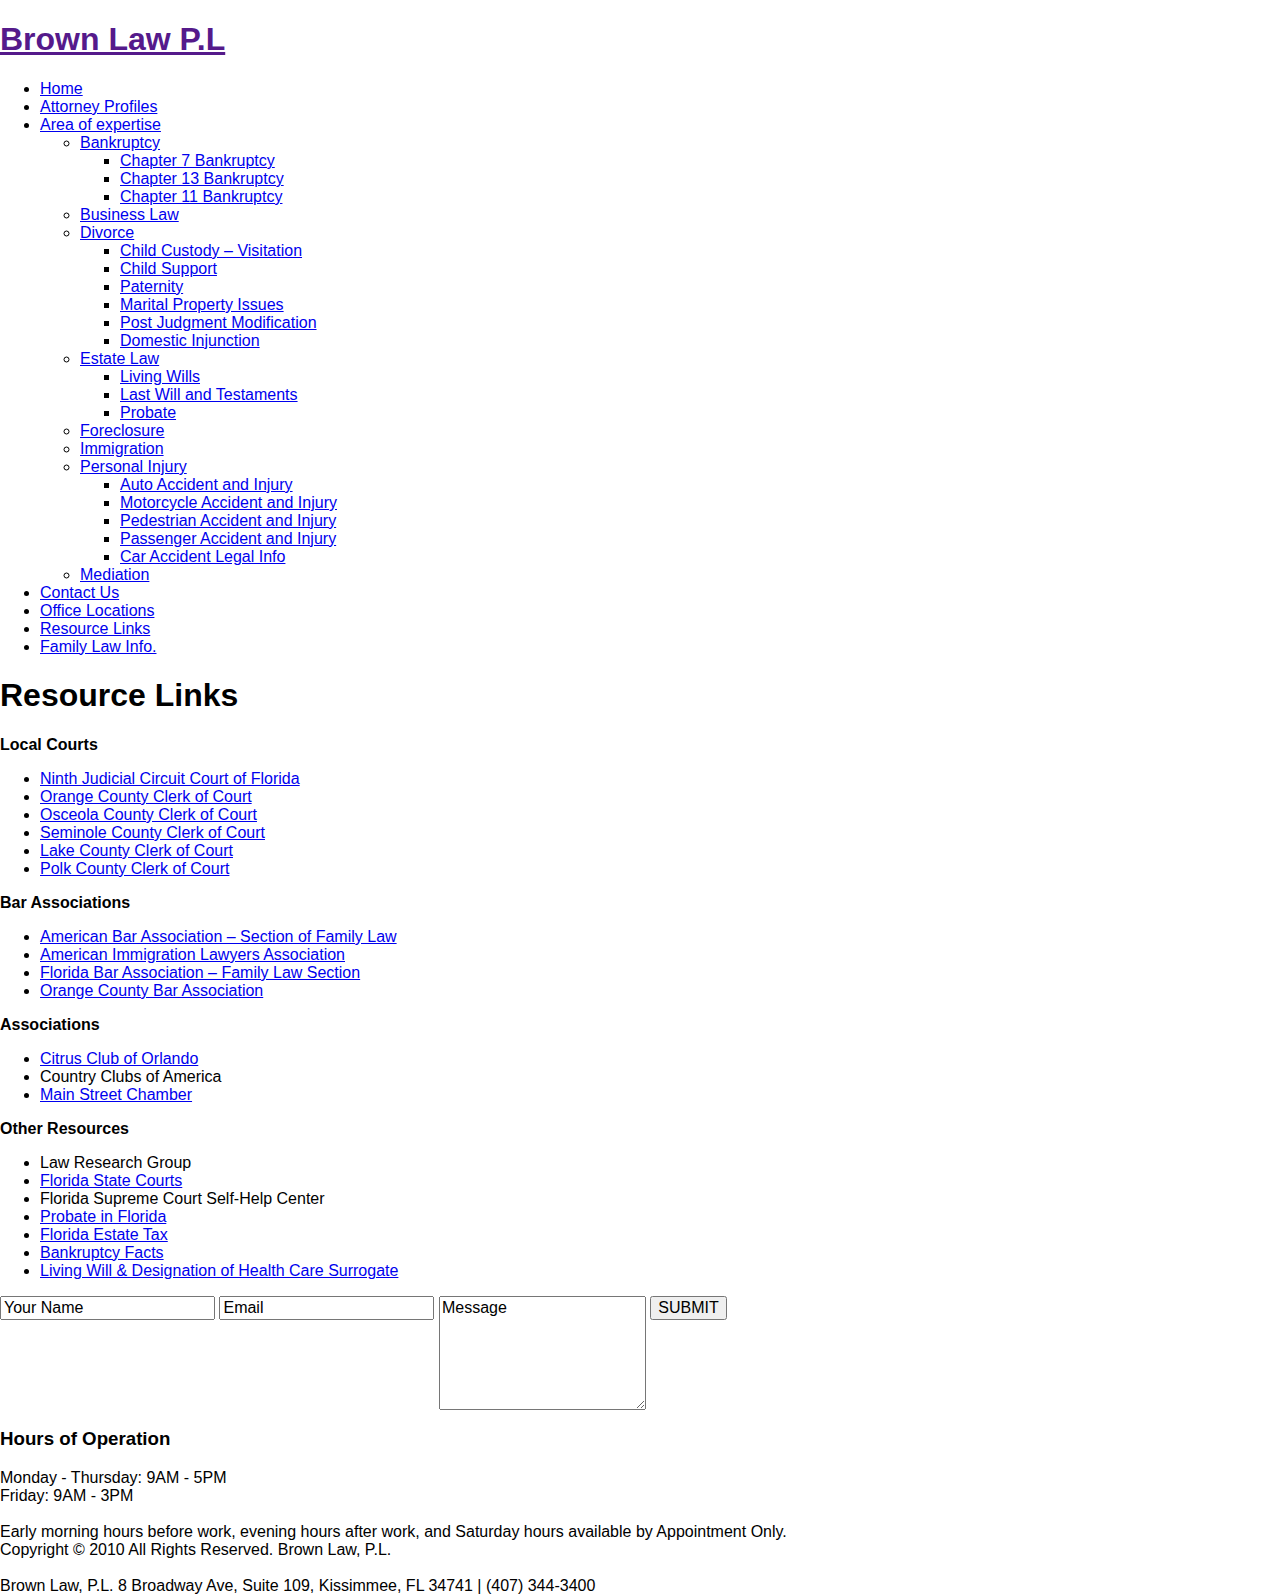
==== areaOfExpertise.html @ 99af9147 "Added framework v1" ====
<!DOCTYPE html>
<html lang="en">
<head>
	<meta charset="utf-8" />
	<link rel="stylesheet" href="css/main.css">
	<title> Area Of Expertise | Brown Law P.L </title>
</head>
<body>

	<header id="masthead" class="site-header" role="banner">
			<h1 class="site-title"><a href="" title="" rel="home"> Brown Law P.L </a></h1>
		<div id="main-banner">
	        <nav id="site-navigation" class="main-banner-navigation" role="navigation">
	            <div class="menu-lower-main-menu-container">
					<ul id="menu-lower-main-menu" class="nav-banner-menu">
						<li> <a href="http://www.brownlawpl.com" >Home</a> </li>
						<li> <a href="http://www.brownlawpl.com/steen-j-brown-attorney-at-law" >Attorney Profiles</a></li>
						<li> <a href="http://www.brownlawpl.com/steen-j-brown-attorney-at-law" >Area of expertise</a>
							<ul>
								<li><a href="http://www.brownlawpl.com/bankruptcy-lawyer-orlando-kissimmee" >Bankruptcy</a>
									<uL>
										<li> <a href="http://www.brownlawpl.com/orlando-and-kissimmee-chapter-7-bankruptcy-attorney-lawyer" >Chapter 7 Bankruptcy</a></li>
										<li> <a href="http://www.brownlawpl.com/chapter-13-bankruptcy-lawyer-orlando-kissimmee" >Chapter 13 Bankruptcy</a></li>
										<li> <a href="http://www.brownlawpl.com/chapter-11-bankruptcy-lawyer-orlando-kissimmee" >Chapter 11 Bankruptcy</a></li>
									</uL>
								<li> <a href="http://www.brownlawpl.com/business-law-lawyer-orlando-kissimmee" >Business Law</a>
								<li> <a href="http://www.brownlawpl.com/divorce-lawyer-orlando-kissimmee" >Divorce</a>
									<ul> 
										<li> <a href="http://www.brownlawpl.com/child-custody-and-visitation" >Child Custody &#8211; Visitation</a></li>
										<li> <a href="http://www.brownlawpl.com" >Child Support</a></li>
										<li> <a href="http://www.brownlawpl.com/child-paternity-lawyer-orlando-kissimmee" >Paternity</a></li>
										<li> <a href="http://www.brownlawpl.com/marital-property-lawyer-orlando-kissimmee" >Marital Property Issues</a></li>
										<li> <a href="http://www.brownlawpl.com/post-judgment-modification-lawyer-orlando-kissimmee" >Post Judgment Modification</a></li>
										<li> <a href="http://www.brownlawpl.com/domestic-injunction-lawyer-orlando-kissimmee" >Domestic Injunction</a></li>
									</ul>
								<li> <a href="http://www.brownlawpl.com/wills-trusts-estate-and-probate-lawyer-orlando-kissimmee" >Estate Law</a> 
									<ul> 
										<li> <a href="http://www.brownlawpl.com/living-will-lawyer-orlando-kissimmee" >Living Wills</a></li>
										<li> <a href="http://www.brownlawpl.com/last-will-and-testament-lawyer-orlando-kissimmee" >Last Will and Testaments</a></li>
										<li> <a href="http://www.brownlawpl.com/probate-lawyer-orlando-kissimmee" >Probate</a></li>
									</ul>
								<li> <a href="http://www.brownlawpl.com/foreclosure-defense-lawyer-orlando-kissimmee" >Foreclosure</a>
								<li> <a href="http://www.brownlawpl.com/immigration-lawyer-orlando-kissimmee" >Immigration</a>
								<li> <a href="http://www.brownlawpl.com/personal-injury-lawyer-orlando-kissimmee" >Personal Injury</a>		<ul> 
										<li> <a href="http://www.brownlawpl.com/auto-accident-lawyer-orlando-kissimmee" >Auto Accident and Injury</a></li>
										<li> <a href="http://www.brownlawpl.com/motorcycle-accident-lawyer-orlando-kissimmee" >Motorcycle Accident and Injury</a></li>
										<li> <a href="http://www.brownlawpl.com/pedestrian-accident-lawyer-orlando-kissimmee" >Pedestrian Accident and Injury</a></li>
										<li> <a href="http://www.brownlawpl.com/passenger-accident-lawyer-orlando-kissimmee" >Passenger Accident and Injury</a></li>
										<li> <a href="http://www.brownlawpl.com/florida-car-accident-legal-info/" >Car Accident Legal Info</a></li>
									</ul>
								<li> <a href="http://www.brownlawpl.com/mediation-lawyer-orlando-kissimmee" >Mediation</a>		
								</li>

							</uL>		
						</li>
						<li> <a href="http://www.brownlawpl.com/schedule-a-confidential-consultation-with-brown-law-p-l" >Contact Us</a></li>
						<li> <a href="http://www.brownlawpl.com/central-florida-office-locations-of-brown-law" >Office Locations</a></li>
						<li> <a href="http://www.brownlawpl.com/resource-links" >Resource Links</a></li>
						<li> <a href="http://www.brownlawpl.com/family-law-legal-info/" > Family Law Info.</a></li>
					</ul>
				</div>   
			</nav>
		</div>	
	</header>

			<h1> Resource Links</h1>

		<div>
			<p><strong>Local Courts</strong></p>
			<ul>
				<li><a href="http://www.ninthcircuit.org" target="_blank">Ninth Judicial Circuit Court of Florida</a></li>
				<li><a href="http://www.myorangeclerk.com/enu/Pages/orange-county-clerk-of-court-home.aspx" target="_blank">Orange County Clerk of Court</a></li>
				<li><a href="http://www.osceolaclerk.com" target="_blank">Osceola County Clerk of Court</a></li>
				<li><a href="http://www.seminoleclerk.org" target="_blank">Seminole County Clerk of Court</a></li>
				<li><a href="http://www.lakecountyclerk.org" target="_blank">Lake County Clerk of Court</a></li>
				<li><a href="http://www.polkcountyclerk.net" target="_blank">Polk County Clerk of Court</a></li>
			</ul>
			<p><strong>Bar Associations</strong></p>
			<ul>
				<li><a href="http://www.americanbar.org/groups/family_law.html" target="_blank">American Bar Association &#8211; Section of Family Law</a></li>
				<li><a href="http://www.aila.org" target="_blank">American Immigration Lawyers Association</a></li>
				<li><a href="http://www.familylawfla.org" target="_blank">Florida Bar Association &#8211; Family Law Section</a></li>
				<li><a href="http://www.orangecountybar.org" target="_blank">Orange County Bar Association</a></li>
			</ul>
			<p><strong>Associations</strong></p>
			<ul>
				<li><a href="http://www.clubcorp.com/Clubs/Citrus-Club"  target="_blank">Citrus Club of Orlando</a></li>
				<li>Country Clubs of America</li>
				<li><a href="http://www.mainstreetchamber.org/chapters?utf8=%26%2310003%3B&amp;range=50&amp;search=Kissimmee+Florida" target="_blank">Main Street Chamber</a></li>
			</ul>
			<p><strong>Other Resources</strong></p>
			<ul>
				<li>Law Research Group</li>
				<li><a href="http://www.floridasmart.com/subjects/law_fl.htm" target="_blank">Florida State Courts</a></li>
				<li>Florida Supreme Court Self-Help Center</li>
				<li><a href="http://www.floridabar.org/tfb/flabarwe.nsf" target="_blank">Probate in Florida</a></li>
				<li><a href="http://dor.myflorida.com/dor/" target="_blank">Florida Estate Tax</a></li>
				<li><a href="http://www.flalawyer.com/bankruptcy.htm" target="_blank">Bankruptcy Facts</a></li>
				<li><a href="http://archive.flsenate.gov/cgi-bin/View_Page.pl?File=index.html&amp;Directory=Welcome/living_will/&amp;Tab=welcome&amp;Submenu=1&amp;&amp;Location=App" target="_blank">Living Will &amp; Designation of Health Care Surrogate</a></li>
			</ul>
		<form action="" method="POST" enctype="multipart/form-data">
		<input type="text" class="required" label="Name" name="qcfname1" value="Your Name" onfocus="qcfclear(this, 'Your Name')" onblur="qcfrecall(this, 'Your Name')">
		<input type="text" class="required" label="Name" name="qcfname2"  value="Email" onfocus="qcfclear(this, 'Email')" onblur="qcfrecall(this, 'Email')">
		<textarea   rows="6" label="Name" name="qcfname4" onfocus="qcfclear(this, 'Message')" onblur="qcfrecall(this, 'Message')">Message</textarea>
		<input type="submit" id="submit"  name="submitsidecontactform" value="SUBMIT">

		<h3>Hours of Operation</h3>			
		<div>Monday - Thursday: 9AM - 5PM<br/>
				Friday:  9AM - 3PM<br/>
				<br/> <div> Early morning hours before work, evening hours after work, and Saturday hours available by Appointment Only.</div>
		</div>
		
	<footer>
		Copyright &copy;  2010 All Rights Reserved. Brown Law, P.L.
		<br/><br/> 
		Brown Law, P.L. 8 Broadway Ave, Suite 109, Kissimmee, FL 34741 | (407) 344-3400
	</footer>

</body>
</html>
---- css/main.css ----
/*! normalize.css v2.1.2 | MIT License | git.io/normalize */

/* ==========================================================================
   HTML5 DS definitions
   ========================================================================== */

/**
 * Correct `block` display not defined in IE 8/9.
 */

article,
aside,
details,
figcaption,
figure,
footer,
header,
hgroup,
main,
nav,
section,
summary {
    display: block;
}

/**
 * Correct `inline-block` display not defined in IE 8/9.
 */

audio,
canvas,
video {
    display: inline-block;
}

/**
 * Prevent modern browsers from displaying `audio` without controls.
 * Remove excess height in iOS 5 devices.
 */

audio:not([controls]) {
    display: none;
    height: 0;
}

/**
 * Address styling not present in IE 8/9.
 */

[hidden] {
    display: none;
}

/* ==========================================================================
   Base
   ========================================================================== */

/**
 * 1. Set default font family to sans-serif.
 * 2. Prevent iOS text size adjust after orientation change, without disabling
 *    user zoom.
 */

html {
    font-family: sans-serif; /* 1 */
    -ms-text-size-adjust: 100%; /* 2 */
    -webkit-text-size-adjust: 100%; /* 2 */
}

/**
 * Remove default margin.
 */

body {
    margin: 0;
}

/* ==========================================================================
   Links
   ========================================================================== */

/**
 * Address `outline` inconsistency between Chrome and other browsers.
 */

a:focus {
    outline: thin dotted;
}

/**
 * Improve readability when focused and also mouse hovered in all browsers.
 */

a:active,
a:hover {
    outline: 0;
}

/* ==========================================================================
   Typography
   ========================================================================== */

/**
 * Address variable `h1` font-size and margin within `section` and `article`
 * contexts in Firefox 4+, Safari 5, and Chrome.
 */

h1 {
    font-size: 2em;
    margin: 0.67em 0;
}

/**
 * Address styling not present in IE 8/9, Safari 5, and Chrome.
 */

abbr[title] {
    border-bottom: 1px dotted;
}

/**
 * Address style set to `bolder` in Firefox 4+, Safari 5, and Chrome.
 */

b,
strong {
    font-weight: bold;
}

/**
 * Address styling not present in Safari 5 and Chrome.
 */

dfn {
    font-style: italic;
}

/**
 * Address differences between Firefox and other browsers.
 */

hr {
    -moz-box-sizing: content-box;
    box-sizing: content-box;
    height: 0;
}

/**
 * Address styling not present in IE 8/9.
 */

mark {
    background: #ff0;
    color: #000;
}

/**
 * Correct font family set oddly in Safari 5 and Chrome.
 */

code,
kbd,
pre,
samp {
    font-family: monospace, serif;
    font-size: 1em;
}

/**
 * Improve readability of pre-formatted text in all browsers.
 */

pre {
    white-space: pre-wrap;
}

/**
 * Set consistent quote types.
 */

q {
    quotes: "\201C" "\201D" "\2018" "\2019";
}

/**
 * Address inconsistent and variable font size in all browsers.
 */

small {
    font-size: 80%;
}

/**
 * Prevent `sub` and `sup` affecting `line-height` in all browsers.
 */

sub,
sup {
    font-size: 75%;
    line-height: 0;
    position: relative;
    vertical-align: baseline;
}

sup {
    top: -0.5em;
}

sub {
    bottom: -0.25em;
}

/* ==========================================================================
   Embedded content
   ========================================================================== */

/**
 * Remove border when inside `a` element in IE 8/9.
 */

img {
    border: 0;
}

/**
 * Correct overflow displayed oddly in IE 9.
 */

svg:not(:root) {
    overflow: hidden;
}

/* ==========================================================================
   Figures
   ========================================================================== */

/**
 * Address margin not present in IE 8/9 and Safari 5.
 */

figure {
    margin: 0;
}

/* ==========================================================================
   Forms
   ========================================================================== */

/**
 * Define consistent border, margin, and padding.
 */

fieldset {
    border: 1px solid #c0c0c0;
    margin: 0 2px;
    padding: 0.35em 0.625em 0.75em;
}

/**
 * 1. Correct `color` not being inherited in IE 8/9.
 * 2. Remove padding so people aren't caught out if they zero out fieldsets.
 */

legend {
    border: 0; /* 1 */
    padding: 0; /* 2 */
}

/**
 * 1. Correct font family not being inherited in all browsers.
 * 2. Correct font size not being inherited in all browsers.
 * 3. Address margins set differently in Firefox 4+, Safari 5, and Chrome.
 */

button,
input,
select,
textarea {
    font-family: inherit; /* 1 */
    font-size: 100%; /* 2 */
    margin: 0; /* 3 */
}

/**
 * Address Firefox 4+ setting `line-height` on `input` using `!important` in
 * the UA stylesheet.
 */

button,
input {
    line-height: normal;
}

/**
 * Address inconsistent `text-transform` inheritance for `button` and `select`.
 * All other form control elements do not inherit `text-transform` values.
 * Correct `button` style inheritance in Chrome, Safari 5+, and IE 8+.
 * Correct `select` style inheritance in Firefox 4+ and Opera.
 */

button,
select {
    text-transform: none;
}

/**
 * 1. Avoid the WebKit bug in Android 4.0.* where (2) destroys native `audio`
 *    and `video` controls.
 * 2. Correct inability to style clickable `input` types in iOS.
 * 3. Improve usability and consistency of cursor style between image-type
 *    `input` and others.
 */

button,
html input[type="button"], /* 1 */
input[type="reset"],
input[type="submit"] {
    -webkit-appearance: button; /* 2 */
    cursor: pointer; /* 3 */
}

/**
 * Re-set default cursor for disabled elements.
 */

button[disabled],
html input[disabled] {
    cursor: default;
}

/**
 * 1. Address box sizing set to `content-box` in IE 8/9.
 * 2. Remove excess padding in IE 8/9.
 */

input[type="checkbox"],
input[type="radio"] {
    box-sizing: border-box; /* 1 */
    padding: 0; /* 2 */
}

/**
 * 1. Address `appearance` set to `searchfield` in Safari 5 and Chrome.
 * 2. Address `box-sizing` set to `border-box` in Safari 5 and Chrome
 *    (include `-moz` to future-proof).
 */

input[type="search"] {
    -webkit-appearance: textfield; /* 1 */
    -moz-box-sizing: content-box;
    -webkit-box-sizing: content-box; /* 2 */
    box-sizing: content-box;
}

/**
 * Remove inner padding and search cancel button in Safari 5 and Chrome
 * on OS X.
 */

input[type="search"]::-webkit-search-cancel-button,
input[type="search"]::-webkit-search-decoration {
    -webkit-appearance: none;
}

/**
 * Remove inner padding and border in Firefox 4+.
 */

button::-moz-focus-inner,
input::-moz-focus-inner {
    border: 0;
    padding: 0;
}

/**
 * 1. Remove default vertical scrollbar in IE 8/9.
 * 2. Improve readability and alignment in all browsers.
 */

textarea {
    overflow: auto; /* 1 */
    vertical-align: top; /* 2 */
}

/* ==========================================================================
   Tables
   ========================================================================== */

/**
 * Remove most spacing between table cells.
 */

table {
    border-collapse: collapse;
    border-spacing: 0;
}
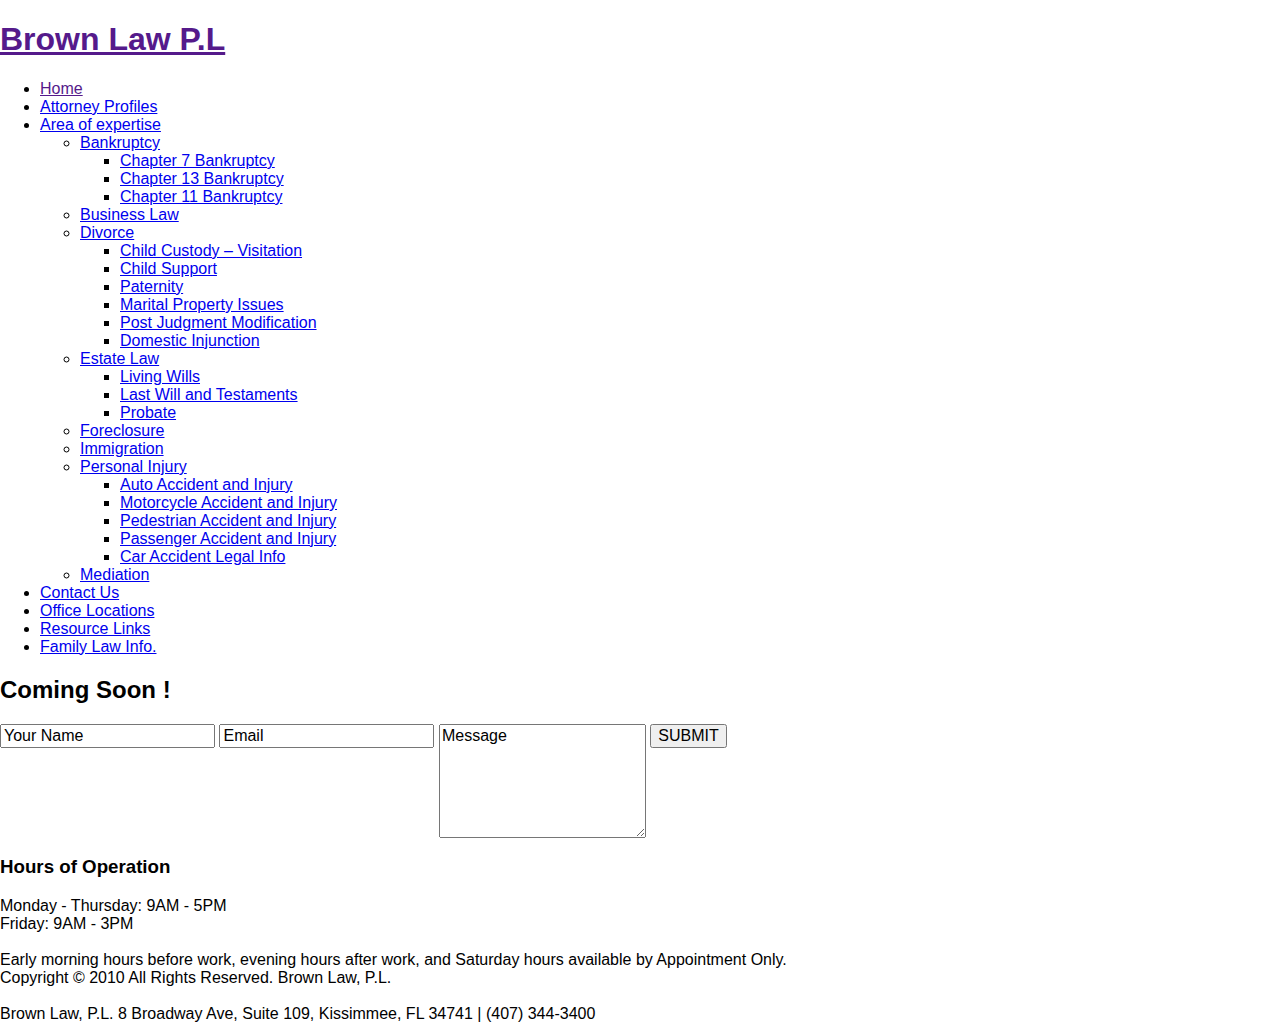
==== commit f9fcf02b: "Added project Analysis and edited the nav" ====
--- a/areaOfExpertise.html
+++ b/areaOfExpertise.html
@@ -13,9 +13,9 @@
 	        <nav id="site-navigation" class="main-banner-navigation" role="navigation">
 	            <div class="menu-lower-main-menu-container">
 					<ul id="menu-lower-main-menu" class="nav-banner-menu">
-						<li> <a href="http://www.brownlawpl.com" >Home</a> </li>
+						<li> <a href="" >Home</a> </li>
 						<li> <a href="http://www.brownlawpl.com/steen-j-brown-attorney-at-law" >Attorney Profiles</a></li>
-						<li> <a href="http://www.brownlawpl.com/steen-j-brown-attorney-at-law" >Area of expertise</a>
+						<li> <a href="areaOfExpertise.html" >Area of expertise</a>
 							<ul>
 								<li><a href="http://www.brownlawpl.com/bankruptcy-lawyer-orlando-kissimmee" >Bankruptcy</a>
 									<uL>
@@ -50,54 +50,18 @@
 									</ul>
 								<li> <a href="http://www.brownlawpl.com/mediation-lawyer-orlando-kissimmee" >Mediation</a>		
 								</li>
-
 							</uL>		
 						</li>
-						<li> <a href="http://www.brownlawpl.com/schedule-a-confidential-consultation-with-brown-law-p-l" >Contact Us</a></li>
+						<li> <a href="schedule.html" >Contact Us</a></li>
 						<li> <a href="http://www.brownlawpl.com/central-florida-office-locations-of-brown-law" >Office Locations</a></li>
-						<li> <a href="http://www.brownlawpl.com/resource-links" >Resource Links</a></li>
+						<li> <a href="resourceLinks.html" >Resource Links</a></li>
 						<li> <a href="http://www.brownlawpl.com/family-law-legal-info/" > Family Law Info.</a></li>
 					</ul>
 				</div>   
 			</nav>
 		</div>	
 	</header>
-
-			<h1> Resource Links</h1>
-
-		<div>
-			<p><strong>Local Courts</strong></p>
-			<ul>
-				<li><a href="http://www.ninthcircuit.org" target="_blank">Ninth Judicial Circuit Court of Florida</a></li>
-				<li><a href="http://www.myorangeclerk.com/enu/Pages/orange-county-clerk-of-court-home.aspx" target="_blank">Orange County Clerk of Court</a></li>
-				<li><a href="http://www.osceolaclerk.com" target="_blank">Osceola County Clerk of Court</a></li>
-				<li><a href="http://www.seminoleclerk.org" target="_blank">Seminole County Clerk of Court</a></li>
-				<li><a href="http://www.lakecountyclerk.org" target="_blank">Lake County Clerk of Court</a></li>
-				<li><a href="http://www.polkcountyclerk.net" target="_blank">Polk County Clerk of Court</a></li>
-			</ul>
-			<p><strong>Bar Associations</strong></p>
-			<ul>
-				<li><a href="http://www.americanbar.org/groups/family_law.html" target="_blank">American Bar Association &#8211; Section of Family Law</a></li>
-				<li><a href="http://www.aila.org" target="_blank">American Immigration Lawyers Association</a></li>
-				<li><a href="http://www.familylawfla.org" target="_blank">Florida Bar Association &#8211; Family Law Section</a></li>
-				<li><a href="http://www.orangecountybar.org" target="_blank">Orange County Bar Association</a></li>
-			</ul>
-			<p><strong>Associations</strong></p>
-			<ul>
-				<li><a href="http://www.clubcorp.com/Clubs/Citrus-Club"  target="_blank">Citrus Club of Orlando</a></li>
-				<li>Country Clubs of America</li>
-				<li><a href="http://www.mainstreetchamber.org/chapters?utf8=%26%2310003%3B&amp;range=50&amp;search=Kissimmee+Florida" target="_blank">Main Street Chamber</a></li>
-			</ul>
-			<p><strong>Other Resources</strong></p>
-			<ul>
-				<li>Law Research Group</li>
-				<li><a href="http://www.floridasmart.com/subjects/law_fl.htm" target="_blank">Florida State Courts</a></li>
-				<li>Florida Supreme Court Self-Help Center</li>
-				<li><a href="http://www.floridabar.org/tfb/flabarwe.nsf" target="_blank">Probate in Florida</a></li>
-				<li><a href="http://dor.myflorida.com/dor/" target="_blank">Florida Estate Tax</a></li>
-				<li><a href="http://www.flalawyer.com/bankruptcy.htm" target="_blank">Bankruptcy Facts</a></li>
-				<li><a href="http://archive.flsenate.gov/cgi-bin/View_Page.pl?File=index.html&amp;Directory=Welcome/living_will/&amp;Tab=welcome&amp;Submenu=1&amp;&amp;Location=App" target="_blank">Living Will &amp; Designation of Health Care Surrogate</a></li>
-			</ul>
+		<h2> Coming Soon !</h2>
 		<form action="" method="POST" enctype="multipart/form-data">
 		<input type="text" class="required" label="Name" name="qcfname1" value="Your Name" onfocus="qcfclear(this, 'Your Name')" onblur="qcfrecall(this, 'Your Name')">
 		<input type="text" class="required" label="Name" name="qcfname2"  value="Email" onfocus="qcfclear(this, 'Email')" onblur="qcfrecall(this, 'Email')">
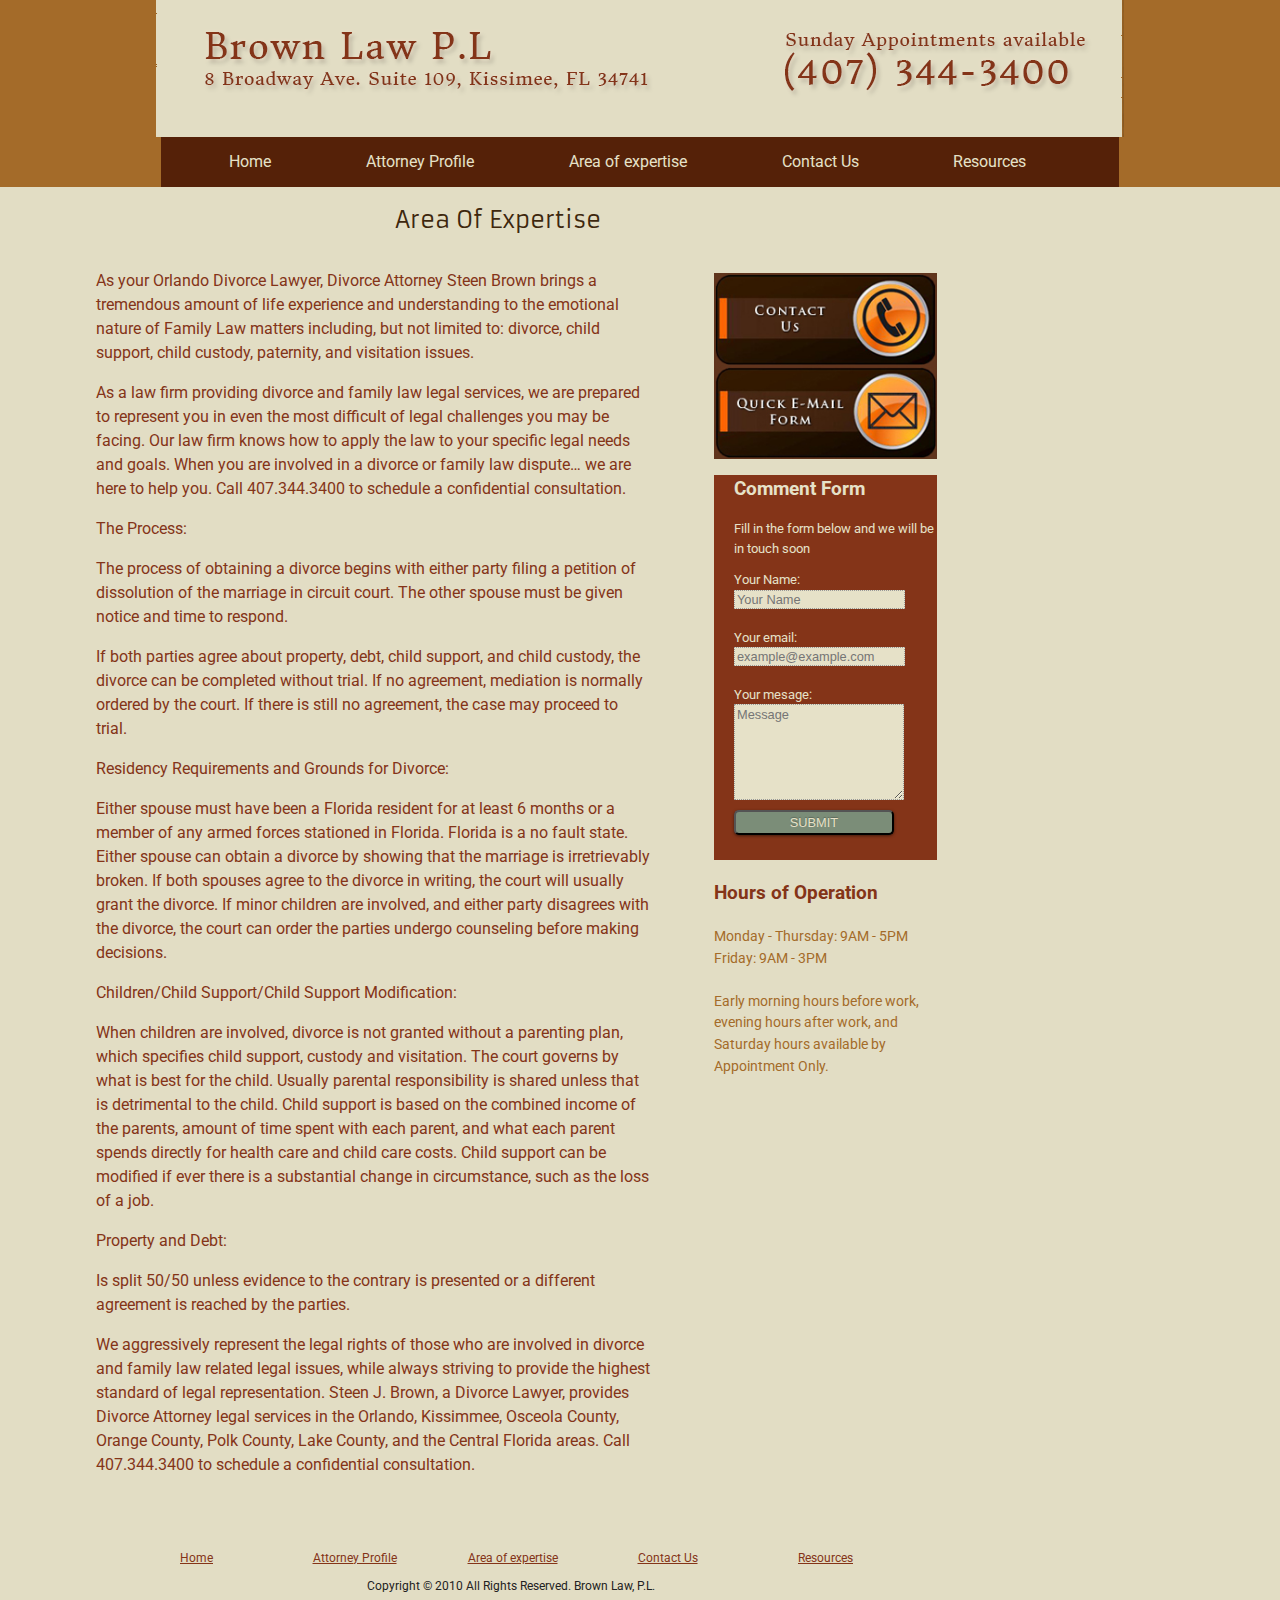
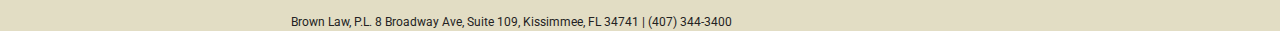
==== commit ef010ba9: "Addded css and js files" ====
--- a/areaOfExpertise.html
+++ b/areaOfExpertise.html
@@ -2,19 +2,27 @@
 <html lang="en">
 <head>
 	<meta charset="utf-8" />
+	<meta name="description" content="Steen J. Brown was born and raised in Austin, Texas. As a young man, he attended Texas Tech University in the hopes of acquiring a Mechanical Engineering degree.">
 	<link rel="stylesheet" href="css/main.css">
+	<link rel="stylesheet" href="css/normalize.css">
+	<link rel="stylesheet" href="css/base.css">
+	<link rel="stylesheet" href="css/grid.css">
+	<link rel="stylesheet" href="css/style.css">
+	<link href='http://fonts.googleapis.com/css?family=Donegal+One|Roboto|Armata' rel='stylesheet' type='text/css'>
+	<link rel="stylesheet" href="css/main.css">	
+	<link rel="stylesheet" href="css/meanmenu.css" media="all" />
+	<link href="images/favicon.ico" rel="icon" type="image/x-icon" />
+	<meta name="viewport" content="width=device-width, initial-scale=1, minimum-scale=1">
 	<title> Area Of Expertise | Brown Law P.L </title>
 </head>
 <body>
 
-	<header id="masthead" class="site-header" role="banner">
-			<h1 class="site-title"><a href="" title="" rel="home"> Brown Law P.L </a></h1>
-		<div id="main-banner">
-	        <nav id="site-navigation" class="main-banner-navigation" role="navigation">
-	            <div class="menu-lower-main-menu-container">
-					<ul id="menu-lower-main-menu" class="nav-banner-menu">
-						<li> <a href="" >Home</a> </li>
-						<li> <a href="http://www.brownlawpl.com/steen-j-brown-attorney-at-law" >Attorney Profiles</a></li>
+		<header class="main">
+				<h1 class="logo"><a href="index.html"><img src="images/logo.png" alt="Brown Law Logo" /></a></h1>
+				<nav>
+					<ul>
+						<li> <a href="index.html" >Home</a> </li>
+						<li> <a href="attorneyProfile.html" >Attorney Profile</a></li>
 						<li> <a href="areaOfExpertise.html" >Area of expertise</a>
 							<ul>
 								<li><a href="http://www.brownlawpl.com/bankruptcy-lawyer-orlando-kissimmee" >Bankruptcy</a>
@@ -23,6 +31,7 @@
 										<li> <a href="http://www.brownlawpl.com/chapter-13-bankruptcy-lawyer-orlando-kissimmee" >Chapter 13 Bankruptcy</a></li>
 										<li> <a href="http://www.brownlawpl.com/chapter-11-bankruptcy-lawyer-orlando-kissimmee" >Chapter 11 Bankruptcy</a></li>
 									</uL>
+								</li>	
 								<li> <a href="http://www.brownlawpl.com/business-law-lawyer-orlando-kissimmee" >Business Law</a>
 								<li> <a href="http://www.brownlawpl.com/divorce-lawyer-orlando-kissimmee" >Divorce</a>
 									<ul> 
@@ -39,46 +48,104 @@
 										<li> <a href="http://www.brownlawpl.com/last-will-and-testament-lawyer-orlando-kissimmee" >Last Will and Testaments</a></li>
 										<li> <a href="http://www.brownlawpl.com/probate-lawyer-orlando-kissimmee" >Probate</a></li>
 									</ul>
+								</li>
 								<li> <a href="http://www.brownlawpl.com/foreclosure-defense-lawyer-orlando-kissimmee" >Foreclosure</a>
 								<li> <a href="http://www.brownlawpl.com/immigration-lawyer-orlando-kissimmee" >Immigration</a>
-								<li> <a href="http://www.brownlawpl.com/personal-injury-lawyer-orlando-kissimmee" >Personal Injury</a>		<ul> 
+								<li> <a href="http://www.brownlawpl.com/personal-injury-lawyer-orlando-kissimmee" >Personal Injury</a>		
+									<ul> 
 										<li> <a href="http://www.brownlawpl.com/auto-accident-lawyer-orlando-kissimmee" >Auto Accident and Injury</a></li>
 										<li> <a href="http://www.brownlawpl.com/motorcycle-accident-lawyer-orlando-kissimmee" >Motorcycle Accident and Injury</a></li>
 										<li> <a href="http://www.brownlawpl.com/pedestrian-accident-lawyer-orlando-kissimmee" >Pedestrian Accident and Injury</a></li>
 										<li> <a href="http://www.brownlawpl.com/passenger-accident-lawyer-orlando-kissimmee" >Passenger Accident and Injury</a></li>
 										<li> <a href="http://www.brownlawpl.com/florida-car-accident-legal-info/" >Car Accident Legal Info</a></li>
 									</ul>
-								<li> <a href="http://www.brownlawpl.com/mediation-lawyer-orlando-kissimmee" >Mediation</a>		
-								</li>
-							</uL>		
-						</li>
+								</li>	
+								<li> <a href="http://www.brownlawpl.com/mediation-lawyer-orlando-kissimmee" >Mediation</a></li>
+							</uL>
 						<li> <a href="schedule.html" >Contact Us</a></li>
-						<li> <a href="http://www.brownlawpl.com/central-florida-office-locations-of-brown-law" >Office Locations</a></li>
-						<li> <a href="resourceLinks.html" >Resource Links</a></li>
-						<li> <a href="http://www.brownlawpl.com/family-law-legal-info/" > Family Law Info.</a></li>
-					</ul>
-				</div>   
-			</nav>
-		</div>	
-	</header>
-		<h2> Coming Soon !</h2>
-		<form action="" method="POST" enctype="multipart/form-data">
-		<input type="text" class="required" label="Name" name="qcfname1" value="Your Name" onfocus="qcfclear(this, 'Your Name')" onblur="qcfrecall(this, 'Your Name')">
-		<input type="text" class="required" label="Name" name="qcfname2"  value="Email" onfocus="qcfclear(this, 'Email')" onblur="qcfrecall(this, 'Email')">
-		<textarea   rows="6" label="Name" name="qcfname4" onfocus="qcfclear(this, 'Message')" onblur="qcfrecall(this, 'Message')">Message</textarea>
-		<input type="submit" id="submit"  name="submitsidecontactform" value="SUBMIT">
+						<li> <a href="resourceLinks.html" >Resources</a>
+							<ul>
+								<li> <a href="schedule.html" >Local Courts &amp; Associations </a></li>
+								<li> <a href="schedule.html" >Family Law Info</a></li>
+								<li> <a href="schedule.html" >Accident &amp; injury law</a></li>
+							</ul>
+						</li>	
+					</ul>	
+				</nav>
+			</header>
 
-		<h3>Hours of Operation</h3>			
-		<div>Monday - Thursday: 9AM - 5PM<br/>
-				Friday:  9AM - 3PM<br/>
-				<br/> <div> Early morning hours before work, evening hours after work, and Saturday hours available by Appointment Only.</div>
+	<div class="container clearfix ">
+		<div class="grid_12">	
+			<h1> Area Of Expertise</h1>
+		
+			<div class="grid_7 aoe alpha prefix_1">
+			<p> As your Orlando Divorce Lawyer, Divorce Attorney Steen Brown brings a tremendous amount of life experience and understanding to the emotional nature of Family Law matters including, but not limited to: divorce, child support, child custody, paternity, and visitation issues. </p>
+
+	<p> As a law firm providing divorce and family law legal services, we are prepared to represent you in even the most difficult of legal challenges you may be facing. Our law firm knows how to apply the law to your specific legal needs and goals. When you are involved in a divorce or family law dispute… we are here to help you. Call 407.344.3400 to schedule a confidential consultation.</p>
+
+	<p> The Process:</p>
+
+	<p> The process of obtaining a divorce begins with either party filing a petition of dissolution of the marriage in circuit court. The other spouse must be given notice and time to respond.</p>
+
+	<p> If both parties agree about property, debt, child support, and child custody, the divorce can be completed without trial. If no agreement, mediation is normally ordered by the court. If there is still no agreement, the case may proceed to trial. </p>
+
+	<p> Residency Requirements and Grounds for Divorce: </p>
+
+	<p> Either spouse must have been a Florida resident for at least 6 months or a member of any armed forces stationed in Florida. Florida is a no fault state. Either spouse can obtain a divorce by showing that the marriage is irretrievably broken. If both spouses agree to the divorce in writing, the court will usually grant the divorce. If minor children are involved, and either party disagrees with the divorce, the court can order the parties undergo counseling before making decisions.</p>
+
+	<p> Children/Child Support/Child Support Modification:</p>
+
+	<p> When children are involved, divorce is not granted without a parenting plan, which specifies child support, custody and visitation. The court governs by what is best for the child. Usually parental responsibility is shared unless that is detrimental to the child. Child support is based on the combined income of the parents, amount of time spent with each parent, and what each parent spends directly for health care and child care costs. Child support can be modified if ever there is a substantial change in circumstance, such as the loss of a job.</p>
+
+	<p> Property and Debt:</p>
+
+	<p> Is split 50/50 unless evidence to the contrary is presented or a different agreement is reached by the parties.</p>
+
+	<p> We aggressively represent the legal rights of those who are involved in divorce and family law related legal issues, while always striving to provide the highest standard of legal representation. Steen J. Brown, a Divorce Lawyer, provides Divorce Attorney legal services in the Orlando, Kissimmee, Osceola County, Orange County, Polk County, Lake County, and the Central Florida areas. Call 407.344.3400 to schedule a confidential consultation. </p>
+
 		</div>
-		
-	<footer>
-		Copyright &copy;  2010 All Rights Reserved. Brown Law, P.L.
-		<br/><br/> 
-		Brown Law, P.L. 8 Broadway Ave, Suite 109, Kissimmee, FL 34741 | (407) 344-3400
-	</footer>
+
+	<div class="grid_3 omega sidebar">
+
+			<a href="tel:407-344-3400"><img src="images/contact-us-gr2.jpg" /></a>
+			<a href="mailto:someone@yoursite.com"><img src="images/email-form2.jpg" /></a>
+
+			<div id="comment">
+				<h2>Comment Form</h2>
+
+				<p>Fill in the form below and we will be in touch soon</p>
+				<form action="" method="POST" enctype="multipart/form-data">
+					<label for="qcfname1" >Your Name:</label>
+					<input type="text" class="required" id="qcfname1" name="qcfname1" placeholder="Your Name"> <br />
+					<label for="qcfname1" >Your email:</label>
+					<input type="text" class="required" id="qcfname2" label="Name" name="qcfname2"  placeholder="example@example.com" > <br />
+					<label for="qcfname4" >Your mesage:</label>
+					<textarea   rows="6" label="Name" id="qcfname4" name="qcfname4" placeholder="Message"></textarea>
+					<input type="submit" id="submit"  name="submitsidecontactform" value="SUBMIT">
+				</form>
+			</div>
+
+			<h3>Hours of Operation</h3>			
+			<div id="hours">Monday - Thursday: 9AM - 5PM<br/>
+					Friday:  9AM - 3PM<br/>
+					<br/> <div> Early morning hours before work, evening hours after work, and Saturday hours available by Appointment Only.</div>
+			</div>
+		</div>
+
+	<div class="grid_12">		
+			<footer>
+				<ul>
+					<li> <a href="index.html" >Home</a> </li>
+					<li> <a href="attorneyProfile.html" >Attorney Profile</a></li>
+					<li> <a href="areaOfExpertise.html" >Area of expertise</a>
+					<li> <a href="schedule.html" >Contact Us</a></li>
+					<li> <a href="resourceLinks.html" >Resources</a></li>
+				</ul>
+				Copyright &copy;  2010 All Rights Reserved. Brown Law, P.L.
+				<br/><br/> 
+				Brown Law, P.L. 8 Broadway Ave, Suite 109, Kissimmee, FL 34741 | (407) 344-3400
+			</footer>
+		</div>
 
 </body>
 </html>
--- a/css/main.css
+++ b/css/main.css
@@ -1,396 +1,274 @@
-/*! normalize.css v2.1.2 | MIT License | git.io/normalize */
-
-/* ==========================================================================
-   HTML5 DS definitions
-   ========================================================================== */
-
-/**
- * Correct `block` display not defined in IE 8/9.
- */
-
-article,
-aside,
-details,
-figcaption,
-figure,
-footer,
-header,
-hgroup,
-main,
-nav,
-section,
-summary {
-    display: block;
-}
-
-/**
- * Correct `inline-block` display not defined in IE 8/9.
- */
-
-audio,
-canvas,
-video {
-    display: inline-block;
-}
-
-/**
- * Prevent modern browsers from displaying `audio` without controls.
- * Remove excess height in iOS 5 devices.
- */
-
-audio:not([controls]) {
-    display: none;
-    height: 0;
-}
-
-/**
- * Address styling not present in IE 8/9.
- */
-
-[hidden] {
-    display: none;
-}
-
-/* ==========================================================================
-   Base
-   ========================================================================== */
-
-/**
- * 1. Set default font family to sans-serif.
- * 2. Prevent iOS text size adjust after orientation change, without disabling
- *    user zoom.
- */
-
-html {
-    font-family: sans-serif; /* 1 */
-    -ms-text-size-adjust: 100%; /* 2 */
-    -webkit-text-size-adjust: 100%; /* 2 */
-}
-
-/**
- * Remove default margin.
- */
-
 body {
-    margin: 0;
-}
-
-/* ==========================================================================
-   Links
-   ========================================================================== */
-
-/**
- * Address `outline` inconsistency between Chrome and other browsers.
- */
-
-a:focus {
-    outline: thin dotted;
-}
-
-/**
- * Improve readability when focused and also mouse hovered in all browsers.
- */
-
-a:active,
-a:hover {
-    outline: 0;
-}
-
-/* ==========================================================================
-   Typography
-   ========================================================================== */
-
-/**
- * Address variable `h1` font-size and margin within `section` and `article`
- * contexts in Firefox 4+, Safari 5, and Chrome.
- */
+font: 100%/1.5 'Roboto', sans-serif;
+background-color:#a46b29;
+}
 
 h1 {
-    font-size: 2em;
-    margin: 0.67em 0;
-}
-
-/**
- * Address styling not present in IE 8/9, Safari 5, and Chrome.
- */
-
-abbr[title] {
-    border-bottom: 1px dotted;
-}
-
-/**
- * Address style set to `bolder` in Firefox 4+, Safari 5, and Chrome.
- */
-
-b,
-strong {
-    font-weight: bold;
-}
-
-/**
- * Address styling not present in Safari 5 and Chrome.
- */
-
-dfn {
-    font-style: italic;
-}
-
-/**
- * Address differences between Firefox and other browsers.
- */
-
-hr {
-    -moz-box-sizing: content-box;
-    box-sizing: content-box;
-    height: 0;
-}
-
-/**
- * Address styling not present in IE 8/9.
- */
-
-mark {
-    background: #ff0;
-    color: #000;
-}
-
-/**
- * Correct font family set oddly in Safari 5 and Chrome.
- */
-
-code,
-kbd,
-pre,
-samp {
-    font-family: monospace, serif;
-    font-size: 1em;
-}
-
-/**
- * Improve readability of pre-formatted text in all browsers.
- */
-
-pre {
-    white-space: pre-wrap;
-}
-
-/**
- * Set consistent quote types.
- */
-
-q {
-    quotes: "\201C" "\201D" "\2018" "\2019";
-}
-
-/**
- * Address inconsistent and variable font size in all browsers.
- */
-
-small {
-    font-size: 80%;
-}
-
-/**
- * Prevent `sub` and `sup` affecting `line-height` in all browsers.
- */
-
-sub,
-sup {
-    font-size: 75%;
-    line-height: 0;
-    position: relative;
-    vertical-align: baseline;
-}
-
-sup {
-    top: -0.5em;
-}
-
-sub {
-    bottom: -0.25em;
-}
-
-/* ==========================================================================
-   Embedded content
-   ========================================================================== */
-
-/**
- * Remove border when inside `a` element in IE 8/9.
- */
-
-img {
-    border: 0;
-}
-
-/**
- * Correct overflow displayed oddly in IE 9.
- */
-
-svg:not(:root) {
-    overflow: hidden;
-}
-
-/* ==========================================================================
-   Figures
-   ========================================================================== */
-
-/**
- * Address margin not present in IE 8/9 and Safari 5.
- */
-
-figure {
-    margin: 0;
-}
-
-/* ==========================================================================
-   Forms
-   ========================================================================== */
-
-/**
- * Define consistent border, margin, and padding.
- */
-
-fieldset {
-    border: 1px solid #c0c0c0;
-    margin: 0 2px;
-    padding: 0.35em 0.625em 0.75em;
-}
-
-/**
- * 1. Correct `color` not being inherited in IE 8/9.
- * 2. Remove padding so people aren't caught out if they zero out fieldsets.
- */
-
-legend {
-    border: 0; /* 1 */
-    padding: 0; /* 2 */
-}
-
-/**
- * 1. Correct font family not being inherited in all browsers.
- * 2. Correct font size not being inherited in all browsers.
- * 3. Address margins set differently in Firefox 4+, Safari 5, and Chrome.
- */
-
-button,
-input,
-select,
-textarea {
-    font-family: inherit; /* 1 */
-    font-size: 100%; /* 2 */
-    margin: 0; /* 3 */
-}
-
-/**
- * Address Firefox 4+ setting `line-height` on `input` using `!important` in
- * the UA stylesheet.
- */
-
-button,
-input {
-    line-height: normal;
-}
-
-/**
- * Address inconsistent `text-transform` inheritance for `button` and `select`.
- * All other form control elements do not inherit `text-transform` values.
- * Correct `button` style inheritance in Chrome, Safari 5+, and IE 8+.
- * Correct `select` style inheritance in Firefox 4+ and Opera.
- */
-
-button,
-select {
-    text-transform: none;
-}
-
-/**
- * 1. Avoid the WebKit bug in Android 4.0.* where (2) destroys native `audio`
- *    and `video` controls.
- * 2. Correct inability to style clickable `input` types in iOS.
- * 3. Improve usability and consistency of cursor style between image-type
- *    `input` and others.
- */
-
-button,
-html input[type="button"], /* 1 */
-input[type="reset"],
-input[type="submit"] {
-    -webkit-appearance: button; /* 2 */
-    cursor: pointer; /* 3 */
-}
-
-/**
- * Re-set default cursor for disabled elements.
- */
-
-button[disabled],
-html input[disabled] {
-    cursor: default;
-}
-
-/**
- * 1. Address box sizing set to `content-box` in IE 8/9.
- * 2. Remove excess padding in IE 8/9.
- */
-
-input[type="checkbox"],
-input[type="radio"] {
-    box-sizing: border-box; /* 1 */
-    padding: 0; /* 2 */
-}
-
-/**
- * 1. Address `appearance` set to `searchfield` in Safari 5 and Chrome.
- * 2. Address `box-sizing` set to `border-box` in Safari 5 and Chrome
- *    (include `-moz` to future-proof).
- */
-
-input[type="search"] {
-    -webkit-appearance: textfield; /* 1 */
-    -moz-box-sizing: content-box;
-    -webkit-box-sizing: content-box; /* 2 */
-    box-sizing: content-box;
-}
-
-/**
- * Remove inner padding and search cancel button in Safari 5 and Chrome
- * on OS X.
- */
-
-input[type="search"]::-webkit-search-cancel-button,
-input[type="search"]::-webkit-search-decoration {
-    -webkit-appearance: none;
-}
-
-/**
- * Remove inner padding and border in Firefox 4+.
- */
-
-button::-moz-focus-inner,
-input::-moz-focus-inner {
-    border: 0;
-    padding: 0;
-}
-
-/**
- * 1. Remove default vertical scrollbar in IE 8/9.
- * 2. Improve readability and alignment in all browsers.
- */
-
-textarea {
-    overflow: auto; /* 1 */
-    vertical-align: top; /* 2 */
-}
-
-/* ==========================================================================
-   Tables
-   ========================================================================== */
-
-/**
- * Remove most spacing between table cells.
- */
-
-table {
-    border-collapse: collapse;
-    border-spacing: 0;
-}
+font-size: 1.75em;
+font-weight: 100;
+text-align: center;
+color:#3d270d;
+font-family: 'Armata', sans-serif;
+text-decoration: none;	
+max-width: 100%;
+}
+
+.grid_12 h1 {
+font-size: 1.45em;
+font-weight: 100;
+text-align: center;
+color:#3d270d;
+font-family: 'Armata', sans-serif;
+text-decoration: none;	
+max-width: 100%;
+}
+
+h1.logo {
+margin: 0;
+}
+
+nav {
+background-color: #552108;
+margin: 0 auto;
+}
+
+header nav {
+text-align: center;
+width:74.787972243%;
+}
+header nav ul {
+margin: 0;
+/*padding: 17px;*/
+list-style-type: none;
+padding-left: 4.1%;
+
+}
+header nav ul li {
+display: inline;
+margin-left: 1.9230769230769231%;
+padding-right: 6.944444444445% ;
+}
+
+header nav ul li a {
+color: #e6e1c8;
+text-decoration: none;
+line-height:50px;
+display: inline-block;
+padding-right: 0.512295081%;
+padding-left: 0.512295081%;
+}
+
+header nav ul li a:hover {
+background-color: #7b8d78;
+text-decoration: none;
+}
+
+ul {
+list-style-image:url('../images/bullet.png');
+}
+
+#resources, .attorneyprofile, .index, .aoe {
+color: #843418;
+}
+
+.index h1 {
+margin: 0;
+}
+
+.index article {
+margin: 0;
+}
+
+.video-container {
+position: relative;
+padding-bottom: 6.25%;
+margin-top: 1em;
+}
+
+.attorneycontent{
+margin-top: 1.5em;
+} 
+
+.video-container iframe,
+.video-container object,
+.video-container embed {
+position: absolute;
+top: 0;
+left: 0;
+width: 100%;
+}
+.sidebar {
+margin-left:5.154639175%;
+}
+
+header nav ul li:first-child {
+margin-left: 0;
+}
+
+header nav ul li ul {
+display: none;
+}
+
+a {
+color: #843418;
+}
+
+a, a:hover {
+-o-transition: color 0.25s ease-in;
+-webkit-transition: color 0.25s ease-in;
+-moz-transition: color 0.25s ease-in;
+transition: color 0.25s ease-in;
+}
+
+section, article, header {
+display: block;
+float: left;
+width: 100%;
+}
+article {
+width: 96%;
+padding: 3em 2%;
+}
+
+.images {
+max-width: 100%;
+max-height: 100%;
+text-align:center;
+margin-top: 40px;
+}
+
+.container {
+clear:both;
+background-color: #e2ddc4;
+width: 100%;
+}
+
+.contact {
+color:#8d4529;
+}
+
+.contact #submit{
+margin-left: 0;
+}
+
+
+#office {
+font-weight:bold; 
+}
+
+.services {
+font-size: .75em;
+}
+
+.contactimportant{
+margin-top: 25px;
+}
+
+#resources li {
+line-height: 1.75em;
+}
+
+.lawinfo li {
+line-height: 1.75em;
+}
+
+.sidebar {
+margin-top: 20px;
+}
+#comment {
+background-color: #843418;
+font-size: 0.8em;
+color: #e6e1c8;
+}
+
+.contact textarea{
+width:515px;
+height: 250px;
+background-color:#fff9de;
+border: 1px solid #000;
+border-radius: 5px;
+-webkit-appearance: none;
+}
+
+#qcfname4, #qcfname2, #qcfname1{
+background-color: #e6e1c8;
+display: block;
+padding: auto;
+margin-left: 20px;
+}
+
+#Name, #email, #tel, #concerning{
+background-color:#fff9de;
+display: block;
+border: 1px solid #000;
+border-radius: 5px;
+-webkit-appearance: none;
+}
+
+.schedule label{
+margin-left: 0;
+}
+
+#qcfname4 {
+border: 1px dotted #999;
+border-radius: 0;
+
+-webkit-appearance: none;
+}
+
+#comment p,#comment h2, label {
+margin-left: 20px;
+}
+
+h3 {
+color: #843418;
+}
+
+#hours {
+color: #a46b29;
+font-size: 0.9em;
+}
+
+#submit {
+-moz-box-shadow: 0 1px 3px rgba(0,0,0,0.5);
+-webkit-box-shadow: 0 1px 3px rgba(0,0,0,0.5);
+text-shadow: 0 -1px 1px rgba(0,0,0,0.25);
+-moz-border-radius: 5px;
+-webkit-border-radius: 5px;
+border-radius: 5px;
+background-color: #7b8d78;
+width:160px;
+height: 25px;
+color: #e6e1c8;
+margin-left: 20px;
+margin-bottom: 25px;
+margin-top: 10px;
+}
+
+input[type=text] {
+border: 1px dotted #999;
+border-radius: 0;
+-webkit-appearance: none;
+}
+
+footer {
+text-align: center;
+color: ##3D270B;
+clear:both;
+padding-top:.5em;
+margin-top: 50px;
+font-size: 0.75em;
+}
+
+footer ul{
+margin:0;
+padding:0;
+list-style:none;
+margin-bottom: 10px;
+}
+
+footer li{
+width:155px;
+display:inline-block;
+text-align:center;
+}--- a/css/base.css
+++ b/css/base.css
@@ -0,0 +1,295 @@
+/*
+Responsive 996px grid system ~ Base CSS.
+
+Uses the HTML5 Boilerplate by Paul Irish with a few tweaks
+html5boilerplate.com
+
+*/
+
+
+/* ==========================================================================
+   Base styles: opinionated defaults
+   ========================================================================== */
+
+html,
+button,
+input,
+select,
+textarea {
+    color: #222;
+}
+
+body {
+    font-size: 1em;
+    line-height: 1.4;
+}
+
+/*
+ * Remove text-shadow in selection highlight: h5bp.com/i
+ * These selection declarations have to be separate.
+ * Customize the background color to match your design.
+ */
+
+::-moz-selection {
+    background: #b3d4fc;
+    text-shadow: none;
+}
+
+::selection {
+    background: #b3d4fc;
+    text-shadow: none;
+}
+
+/*
+ * A better looking default horizontal rule
+ */
+
+hr {
+    display: block;
+    height: 1px;
+    border: 0;
+    border-top: 1px solid #ccc;
+    margin: 1em 0;
+    padding: 0;
+}
+
+/*
+ * Remove the gap between images and the bottom of their containers: h5bp.com/i/440
+ */
+
+img {
+    vertical-align: middle;
+}
+
+/*
+ * Remove default fieldset styles.
+ */
+
+fieldset {
+    border: 0;
+    margin: 0;
+    padding: 0;
+}
+
+/*
+ * Allow only vertical resizing of textareas.
+ */
+
+textarea {
+    resize: vertical;
+}
+
+/* ==========================================================================
+   Chrome Frame prompt
+   ========================================================================== */
+
+.chromeframe {
+    margin: 0.2em 0;
+    background: #ccc;
+    color: #000;
+    padding: 0.2em 0;
+}
+
+/* ==========================================================================
+   Helper classes
+   ========================================================================== */
+
+/*
+ * Image replacement
+ */
+
+.ir {
+    background-color: transparent;
+    border: 0;
+    overflow: hidden;
+    /* IE 6/7 fallback */
+    *text-indent: -9999px;
+}
+
+.ir:before {
+    content: "";
+    display: block;
+    width: 0;
+    height: 150%;
+}
+
+/*
+ * Hide from both screenreaders and browsers: h5bp.com/u
+ */
+
+.hidden {
+    display: none !important;
+    visibility: hidden;
+}
+
+/*
+ * Hide only visually, but have it available for screenreaders: h5bp.com/v
+ */
+
+.visuallyhidden {
+    border: 0;
+    clip: rect(0 0 0 0);
+    height: 1px;
+    margin: -1px;
+    overflow: hidden;
+    padding: 0;
+    position: absolute;
+    width: 1px;
+}
+
+/*
+ * Extends the .visuallyhidden class to allow the element to be focusable
+ * when navigated to via the keyboard: h5bp.com/p
+ */
+
+.visuallyhidden.focusable:active,
+.visuallyhidden.focusable:focus {
+    clip: auto;
+    height: auto;
+    margin: 0;
+    overflow: visible;
+    position: static;
+    width: auto;
+}
+
+/*
+ * Hide visually and from screenreaders, but maintain layout
+ */
+
+.invisible {
+    visibility: hidden;
+}
+
+/*
+ * Clearfix: contain floats
+ *
+ * For modern browsers
+ * 1. The space content is one way to avoid an Opera bug when the
+ *    `contenteditable` attribute is included anywhere else in the document.
+ *    Otherwise it causes space to appear at the top and bottom of elements
+ *    that receive the `clearfix` class.
+ * 2. The use of `table` rather than `block` is only necessary if using
+ *    `:before` to contain the top-margins of child elements.
+ */
+
+.clearfix:before,
+.clearfix:after {
+    content: " "; /* 1 */
+    display: table; /* 2 */
+}
+
+.clearfix:after {
+    clear: both;
+}
+
+/*
+ * For IE 6/7 only
+ * Include this rule to trigger hasLayout and contain floats.
+ */
+
+.clearfix {
+    *zoom: 1;
+}
+
+
+/*
+ * Clear after each row
+ */
+
+.clear {
+	clear: both;
+	display: block;
+	overflow: hidden;
+	visibility: hidden;
+	width: 0;
+	height: 0;
+}
+
+/* ==========================================================================
+   EXAMPLE Media Queries for Responsive Design.
+   Theses examples override the primary ('mobile first') styles.
+   Modify as content requires.
+   ========================================================================== */
+
+@media only screen and (min-width: 35em) {
+    /* Style adjustments for viewports that meet the condition */
+}
+
+@media print,
+       (-o-min-device-pixel-ratio: 5/4),
+       (-webkit-min-device-pixel-ratio: 1.25),
+       (min-resolution: 120dpi) {
+    /* Style adjustments for high resolution devices */
+}
+
+/* ==========================================================================
+   Print styles.
+   Inlined to avoid required HTTP connection: h5bp.com/r
+   ========================================================================== */
+
+@media print {
+    * {
+        background: transparent !important;
+        color: #000 !important; /* Black prints faster: h5bp.com/s */
+        box-shadow: none !important;
+        text-shadow: none !important;
+    }
+
+    a,
+    a:visited {
+        text-decoration: underline;
+    }
+
+    a[href]:after {
+        content: " (" attr(href) ")";
+    }
+
+    abbr[title]:after {
+        content: " (" attr(title) ")";
+    }
+
+    /*
+     * Don't show links for images, or javascript/internal links
+     */
+
+    .ir a:after,
+    a[href^="javascript:"]:after,
+    a[href^="#"]:after {
+        content: "";
+    }
+
+    pre,
+    blockquote {
+        border: 1px solid #999;
+        page-break-inside: avoid;
+    }
+
+    thead {
+        display: table-header-group; /* h5bp.com/t */
+    }
+
+    tr,
+    img {
+        page-break-inside: avoid;
+    }
+
+    img {
+        max-width: 100% !important;
+    }
+
+    @page {
+        margin: 0.5cm;
+    }
+
+    p,
+    h2,
+    h3 {
+        orphans: 3;
+        widows: 3;
+    }
+
+    h2,
+    h3 {
+        page-break-after: avoid;
+    }
+}--- a/css/grid.css
+++ b/css/grid.css
@@ -0,0 +1,332 @@
+/*
+Responsive 996px grid system ~ Grid CSS.
+Copyright 2013, Josh Cope
+
+12 Columns ~ Margin left: 13px ~ Margin right: 13px
+
+Based on the 960.gs grid system - http://960.gs/
+by Nathan Smith
+
+Licensed under GPL and MIT
+*/
+
+/* =============================================================================
+   Base 966px Grid
+   ========================================================================== */
+   
+	body {min-width: 996px;}
+
+	/* Container */
+	.container {
+		margin-left: auto;
+		margin-right: auto;
+		width: 996px;
+	}
+
+	/* Global */
+	.grid_1,
+	.grid_2,
+	.grid_3,
+	.grid_4,
+	.grid_5,
+	.grid_6,
+	.grid_7,
+	.grid_8,
+	.grid_9,
+	.grid_10,
+	.grid_11,
+	.grid_12 {
+		display: inline;
+		float: left;
+		margin-left: 13px;
+		margin-right: 13px;
+	}
+
+	.push_1, .pull_1,
+	.push_2, .pull_2,
+	.push_3, .pull_3,
+	.push_4, .pull_4,
+	.push_5, .pull_5,
+	.push_6, .pull_6,
+	.push_7, .pull_7,
+	.push_8, .pull_8,
+	.push_9, .pull_9,
+	.push_10, .pull_10,
+	.push_11, .pull_11 {
+		position: relative;
+	}
+
+	/* Children (Alpha ~ First, Omega ~ Last) */
+	.alpha {margin-left: 0;}
+	.omega {margin-right: 0;}
+
+	/* Base Grid */
+	.container .grid_1 {width: 57px;}
+	.container .grid_2 {width: 140px;}
+	.container .grid_3 {width: 223px;}
+	.container .grid_4 {width: 306px;}
+	.container .grid_5 {width: 389px;}
+	.container .grid_6 {width: 472px;}
+	.container .grid_7 {width: 555px;}
+	.container .grid_8 {width: 638px;}
+	.container .grid_9 {width: 721px;}
+	.container .grid_10 {width: 804px;}
+	.container .grid_11 {width: 887px;}
+	.container .grid_12 {width: 970px;}
+
+	/* Prefix Extra Space */
+	.container .prefix_1 {padding-left: 83px;}
+	.container .prefix_2 {padding-left: 166px;}
+	.container .prefix_3 {padding-left: 249px;}
+	.container .prefix_4 {padding-left: 332px;}
+	.container .prefix_5 {padding-left: 415px;}
+	.container .prefix_6 {padding-left: 498px;}
+	.container .prefix_7 {padding-left: 581px;}
+	.container .prefix_8 {padding-left: 664px;}
+	.container .prefix_9 {padding-left: 747px;}
+	.container .prefix_10 {padding-left: 830px;}
+	.container .prefix_11 {padding-left: 913px;}
+
+	/* Suffix Extra Space */
+	.container .suffix_1 {padding-right: 83px;}
+	.container .suffix_2 {padding-right: 166px;}
+	.container .suffix_3 {padding-right: 249px;}
+	.container .suffix_4 {padding-right: 332px;}
+	.container .suffix_5 {padding-right: 415px;}
+	.container .suffix_6 {padding-right: 498px;}
+	.container .suffix_7 {padding-right: 581px;}
+	.container .suffix_8 {padding-right: 664px;}
+	.container .suffix_9 {padding-right: 747px;}
+	.container .suffix_10 {padding-right: 830px;}
+	.container .suffix_11 {padding-right: 913px;}
+
+	/* Push Space */
+	.container .push_1 {left: 83px;}
+	.container .push_2 {left: 166px;}
+	.container .push_3 {left: 249px;}
+	.container .push_4 {left: 332px;}
+	.container .push_5 {left: 415px;}
+	.container .push_6 {left: 498px;}
+	.container .push_7 {left: 581px;}
+	.container .push_8 {left: 664px;}
+	.container .push_9 {left: 747px;}
+	.container .push_10 {left: 830px;}
+	.container .push_11 {left: 913px;}
+
+	/* Pull Space */
+	.container .pull_1 {left: -83px;}
+	.container .pull_2 {left: -166px;}
+	.container .pull_3 {left: -249px;}
+	.container .pull_4 {left: -332px;}
+	.container .pull_5 {left: -415px;}
+	.container .pull_6 {left: -498px;}
+	.container .pull_7 {left: -581px;}
+	.container .pull_8 {left: -664px;}
+	.container .pull_9 {left: -747px;}
+	.container .pull_10 {left: -830px;}
+	.container .pull_11 {left: -913px;}
+
+	/* Images & Other Objects */
+	img, object, embed {	max-width: 100%;}
+	img { height: auto; }
+
+
+/* =============================================================================
+   768px Grid
+   ========================================================================== */
+
+@media only screen and (min-width: 768px) and (max-width: 995px) {
+	
+	body {min-width: 768px;}
+
+	/* Container | 768px */
+	.container {width: 768px;}
+
+	/* Global | 768px */
+	.grid_1,
+	.grid_2,
+	.grid_3,
+	.grid_4,
+	.grid_5,
+	.grid_6,
+	.grid_7,
+	.grid_8,
+	.grid_9,
+	.grid_10,
+	.grid_11,
+	.grid_12 {margin-left: 8px;
+		margin-right: 8px;}
+		
+
+	/* Base Grid | 768px */
+	.container .grid_1 {width: 48px;}
+	.container .grid_2 {width: 112px;}
+	.container .grid_3 {width: 176px;}
+	.container .grid_4 {width: 240px;}
+	.container .grid_5 {width: 304px;}
+	.container .grid_6 {width: 368px;}
+	.container .grid_7 {width: 432px;}
+	.container .grid_8 {width: 496px;}
+	.container .grid_9 {width: 560px;}
+	.container .grid_10 {width: 624px;}
+	.container .grid_11 {width: 688px;}
+	.container .grid_12 {width: 752px;}
+
+	/* Prefix Extra Space | 768px */
+	.container .prefix_1 {padding-left: 64px;}
+	.container .prefix_2 {padding-left: 128px;}
+	.container .prefix_3 {padding-left: 192px;}
+	.container .prefix_4 {padding-left: 256px;}
+	.container .prefix_5 {padding-left: 320px;}
+	.container .prefix_6 {padding-left: 384px;}
+	.container .prefix_7 {padding-left: 448px;}
+	.container .prefix_8 {padding-left: 512px;}
+	.container .prefix_9 {padding-left: 576px;}
+	.container .prefix_10 {padding-left: 640px;}
+	.container .prefix_11 {padding-left: 704px;}
+	
+	/* Suffix Extra Space | 768px */
+	.container .suffix_1 {padding-right: 64px;}
+	.container .suffix_2 {padding-right: 128px;}
+	.container .suffix_3 {padding-right: 192px;}
+	.container .suffix_4 {padding-right: 256px;}
+	.container .suffix_5 {padding-right: 320px;}
+	.container .suffix_6 {padding-right: 384px;}
+	.container .suffix_7 {padding-right: 448px;}
+	.container .suffix_8 {padding-right: 512px;}
+	.container .suffix_9 {padding-right: 576px;}
+	.container .suffix_10 {padding-right: 640px;}
+	.container .suffix_11 {padding-right: 704px;}
+
+	/* Push Space | 768px */
+	.container .push_1 {left: 64px;}
+	.container .push_2 {left: 128px;}
+	.container .push_3 {left: 192px;}
+	.container .push_4 {left: 256px;}
+	.container .push_5 {left: 320px;}
+	.container .push_6 {left: 384px;}
+	.container .push_7 {left: 448px;}
+	.container .push_8 {left: 512px;}
+	.container .push_9 {left: 576px;}
+	.container .push_10 {left: 640px;}
+	.container .push_11 {left: 704px;}
+
+	/* Pull Space | 768px */
+	.container .pull_1 {left: -64px;}
+	.container .pull_2 {left: -128px;}
+	.container .pull_3 {left: -192px;}
+	.container .pull_4 {left: -256px;}
+	.container .pull_5 {left: -320px;}
+	.container .pull_6 {left: -384px;}
+	.container .pull_7 {left: -448px;}
+	.container .pull_8 {left: -512px;}
+	.container .pull_9 {left: -576px;}
+	.container .pull_10 {left: -640px;}
+	.container .pull_11 {left: -704px;}
+	
+	/* Children (Alpha ~ First, Omega ~ Last) | 768 */
+	.alpha {margin-left: 0;}
+	.omega {margin-right: 0;}
+}
+
+
+/* =============================================================================
+   Less than 768px
+   ========================================================================== */
+   
+@media only screen and (max-width: 767px) {
+	
+	body{min-width:0;}
+	
+	/* Container */
+	.container { margin:0 auto; width:456px; overflow:hidden; }
+	
+	/* Global */
+	.container .grid_1,
+	.container .grid_2,
+	.container .grid_3,
+	.container .grid_4,
+	.container .grid_5,
+	.container .grid_6,
+	.container .grid_7,
+	.container .grid_8,
+	.container .grid_9,
+	.container .grid_10,
+	.container .grid_11,
+	.container .grid_12	{
+		width:416px;
+		clear: both;
+		float: none;
+		margin-left: 0;
+		margin-right: 0;
+		display:inline-block;
+		padding-left: 20px;
+		padding-right: 20px;
+		
+		/* IE 6&7 */
+		zoom:1;
+		*display:inline;
+	}
+	
+	/* Nested children need no padding */
+	.grid_1  .grid_1,
+	.grid_2  .grid_1, .grid_2  .grid_2,
+	.grid_3  .grid_1, .grid_3  .grid_2, .grid_3  .grid_3,
+	.grid_4  .grid_1, .grid_4  .grid_2, .grid_4  .grid_3, .grid_4  .grid_4,
+	.grid_5  .grid_1, .grid_5  .grid_2, .grid_5  .grid_3, .grid_5  .grid_4, .grid_5  .grid_5,
+	.grid_6  .grid_1, .grid_6  .grid_2, .grid_6  .grid_3, .grid_6  .grid_4, .grid_6  .grid_5, .grid_6  .grid_6,
+	.grid_7  .grid_1, .grid_7  .grid_2, .grid_7  .grid_3, .grid_7  .grid_4, .grid_7  .grid_5, .grid_7  .grid_6, .grid_7  .grid_7,
+	.grid_8  .grid_1, .grid_8  .grid_2, .grid_8  .grid_3, .grid_8  .grid_4, .grid_8  .grid_5, .grid_8  .grid_6, .grid_8  .grid_7, .grid_8  .grid_8,
+	.grid_9  .grid_1, .grid_9  .grid_2, .grid_9  .grid_3, .grid_9  .grid_4, .grid_9  .grid_5, .grid_9  .grid_6, .grid_9  .grid_7, .grid_9  .grid_8, .grid_9  .grid_9,
+	.grid_10  .grid_1, .grid_10  .grid_2, .grid_10  .grid_3, .grid_10  .grid_4, .grid_10  .grid_5, .grid_10  .grid_6, .grid_10  .grid_7, .grid_10  .grid_8, .grid_10  .grid_9, .grid_10  .grid_10,
+	.grid_11  .grid_1, .grid_11  .grid_2, .grid_11  .grid_3, .grid_11  .grid_4, .grid_11  .grid_5, .grid_11  .grid_6, .grid_11  .grid_7, .grid_11  .grid_8, .grid_11  .grid_9, .grid_11  .grid_10, .grid_11  .grid_11,
+	.grid_12  .grid_1, .grid_12  .grid_2, .grid_12  .grid_3, .grid_12  .grid_4, .grid_12  .grid_5, .grid_12  .grid_6, .grid_12  .grid_7, .grid_12  .grid_8, .grid_12  .grid_9, .grid_12  .grid_10, .grid_12  .grid_11, .grid_12  .grid_12	{
+		padding-left: 0px;
+		padding-right: 0px;
+	}
+	
+	.container .push_1, .container .push_2,
+	.container .push_3, .container .push_4, 
+	.container .push_5, .container .push_6,
+	.container .push_7, .container .push_8, 
+	.container .push_9, .container .push_10,
+	.container .push_11	{
+		left: 0;
+	}
+	.container .pull_1, .container .pull_2,
+	.container .pull_3, .container .pull_4,
+	.container .pull_5, .container .pull_6,
+	.container .pull_7, .container .pull_8,
+	.container .pull_9, .container .pull_10,
+	.container .pull_11	{
+		left: 0;
+	}	
+}
+
+
+/* =============================================================================
+   Less than 480px
+   ========================================================================== */
+@media only screen and (max-width: 479px) {
+	
+	/* Container */
+	
+	.container { width:300px;}
+	
+	/* Global */
+	
+	.container .grid_1,
+	.container .grid_2,
+	.container .grid_3,
+	.container .grid_4,
+	.container .grid_5,
+	.container .grid_6,
+	.container .grid_7,
+	.container .grid_8,
+	.container .grid_9,
+	.container .grid_10,
+	.container .grid_11,
+	.container .grid_12	{
+		width:260px;
+	}
+}--- a/css/style.css
+++ b/css/style.css
@@ -0,0 +1,45 @@
+/*
+Responsive 996px grid system ~ Style CSS.
+Copyright 2013, Josh Cope
+*/
+
+/* =============================================================================
+   Site Styles
+   ========================================================================== */
+
+/* =============================================================================
+   Page Styles
+   ========================================================================== */
+
+/* =============================================================================
+   Media Queries
+   ========================================================================== */
+
+/* Tablet Portrait size to Base 996px */
+@media only screen and (min-width: 768px) and (max-width: 995px) {}
+
+/* All Mobile Sizes */
+@media only screen and (max-width: 767px) {}
+
+/* Mobile Landscape Size to Tablet Portrait */
+@media only screen and (min-width: 480px) and (max-width: 767px) {}
+
+/* Mobile Portrait Size to Mobile Landscape Size */
+@media only screen and (max-width: 479px) {}
+
+
+/* =============================================================================
+   Font-Face
+   ========================================================================== */
+/* This is the proper syntax for an @font-face file
+
+/* @font-face {
+font-family: 'FontName';
+src: url('../fonts/FontName.eot');
+src: url('../fonts/FontName.eot?iefix') format('embedded-opentype'),
+url('../fonts/FontName.woff') format('woff'),
+url('../fonts/FontName.ttf') format('truetype'),
+url('../fonts/FontName.svg#FontName') format('svg');
+font-weight: normal;
+font-style: normal; }
+*/--- a/css/main.css
+++ b/css/main.css
@@ -1,396 +1,274 @@
-/*! normalize.css v2.1.2 | MIT License | git.io/normalize */
-
-/* ==========================================================================
-   HTML5 DS definitions
-   ========================================================================== */
-
-/**
- * Correct `block` display not defined in IE 8/9.
- */
-
-article,
-aside,
-details,
-figcaption,
-figure,
-footer,
-header,
-hgroup,
-main,
-nav,
-section,
-summary {
-    display: block;
-}
-
-/**
- * Correct `inline-block` display not defined in IE 8/9.
- */
-
-audio,
-canvas,
-video {
-    display: inline-block;
-}
-
-/**
- * Prevent modern browsers from displaying `audio` without controls.
- * Remove excess height in iOS 5 devices.
- */
-
-audio:not([controls]) {
-    display: none;
-    height: 0;
-}
-
-/**
- * Address styling not present in IE 8/9.
- */
-
-[hidden] {
-    display: none;
-}
-
-/* ==========================================================================
-   Base
-   ========================================================================== */
-
-/**
- * 1. Set default font family to sans-serif.
- * 2. Prevent iOS text size adjust after orientation change, without disabling
- *    user zoom.
- */
-
-html {
-    font-family: sans-serif; /* 1 */
-    -ms-text-size-adjust: 100%; /* 2 */
-    -webkit-text-size-adjust: 100%; /* 2 */
-}
-
-/**
- * Remove default margin.
- */
-
 body {
-    margin: 0;
-}
-
-/* ==========================================================================
-   Links
-   ========================================================================== */
-
-/**
- * Address `outline` inconsistency between Chrome and other browsers.
- */
-
-a:focus {
-    outline: thin dotted;
-}
-
-/**
- * Improve readability when focused and also mouse hovered in all browsers.
- */
-
-a:active,
-a:hover {
-    outline: 0;
-}
-
-/* ==========================================================================
-   Typography
-   ========================================================================== */
-
-/**
- * Address variable `h1` font-size and margin within `section` and `article`
- * contexts in Firefox 4+, Safari 5, and Chrome.
- */
+font: 100%/1.5 'Roboto', sans-serif;
+background-color:#a46b29;
+}
 
 h1 {
-    font-size: 2em;
-    margin: 0.67em 0;
-}
-
-/**
- * Address styling not present in IE 8/9, Safari 5, and Chrome.
- */
-
-abbr[title] {
-    border-bottom: 1px dotted;
-}
-
-/**
- * Address style set to `bolder` in Firefox 4+, Safari 5, and Chrome.
- */
-
-b,
-strong {
-    font-weight: bold;
-}
-
-/**
- * Address styling not present in Safari 5 and Chrome.
- */
-
-dfn {
-    font-style: italic;
-}
-
-/**
- * Address differences between Firefox and other browsers.
- */
-
-hr {
-    -moz-box-sizing: content-box;
-    box-sizing: content-box;
-    height: 0;
-}
-
-/**
- * Address styling not present in IE 8/9.
- */
-
-mark {
-    background: #ff0;
-    color: #000;
-}
-
-/**
- * Correct font family set oddly in Safari 5 and Chrome.
- */
-
-code,
-kbd,
-pre,
-samp {
-    font-family: monospace, serif;
-    font-size: 1em;
-}
-
-/**
- * Improve readability of pre-formatted text in all browsers.
- */
-
-pre {
-    white-space: pre-wrap;
-}
-
-/**
- * Set consistent quote types.
- */
-
-q {
-    quotes: "\201C" "\201D" "\2018" "\2019";
-}
-
-/**
- * Address inconsistent and variable font size in all browsers.
- */
-
-small {
-    font-size: 80%;
-}
-
-/**
- * Prevent `sub` and `sup` affecting `line-height` in all browsers.
- */
-
-sub,
-sup {
-    font-size: 75%;
-    line-height: 0;
-    position: relative;
-    vertical-align: baseline;
-}
-
-sup {
-    top: -0.5em;
-}
-
-sub {
-    bottom: -0.25em;
-}
-
-/* ==========================================================================
-   Embedded content
-   ========================================================================== */
-
-/**
- * Remove border when inside `a` element in IE 8/9.
- */
-
-img {
-    border: 0;
-}
-
-/**
- * Correct overflow displayed oddly in IE 9.
- */
-
-svg:not(:root) {
-    overflow: hidden;
-}
-
-/* ==========================================================================
-   Figures
-   ========================================================================== */
-
-/**
- * Address margin not present in IE 8/9 and Safari 5.
- */
-
-figure {
-    margin: 0;
-}
-
-/* ==========================================================================
-   Forms
-   ========================================================================== */
-
-/**
- * Define consistent border, margin, and padding.
- */
-
-fieldset {
-    border: 1px solid #c0c0c0;
-    margin: 0 2px;
-    padding: 0.35em 0.625em 0.75em;
-}
-
-/**
- * 1. Correct `color` not being inherited in IE 8/9.
- * 2. Remove padding so people aren't caught out if they zero out fieldsets.
- */
-
-legend {
-    border: 0; /* 1 */
-    padding: 0; /* 2 */
-}
-
-/**
- * 1. Correct font family not being inherited in all browsers.
- * 2. Correct font size not being inherited in all browsers.
- * 3. Address margins set differently in Firefox 4+, Safari 5, and Chrome.
- */
-
-button,
-input,
-select,
-textarea {
-    font-family: inherit; /* 1 */
-    font-size: 100%; /* 2 */
-    margin: 0; /* 3 */
-}
-
-/**
- * Address Firefox 4+ setting `line-height` on `input` using `!important` in
- * the UA stylesheet.
- */
-
-button,
-input {
-    line-height: normal;
-}
-
-/**
- * Address inconsistent `text-transform` inheritance for `button` and `select`.
- * All other form control elements do not inherit `text-transform` values.
- * Correct `button` style inheritance in Chrome, Safari 5+, and IE 8+.
- * Correct `select` style inheritance in Firefox 4+ and Opera.
- */
-
-button,
-select {
-    text-transform: none;
-}
-
-/**
- * 1. Avoid the WebKit bug in Android 4.0.* where (2) destroys native `audio`
- *    and `video` controls.
- * 2. Correct inability to style clickable `input` types in iOS.
- * 3. Improve usability and consistency of cursor style between image-type
- *    `input` and others.
- */
-
-button,
-html input[type="button"], /* 1 */
-input[type="reset"],
-input[type="submit"] {
-    -webkit-appearance: button; /* 2 */
-    cursor: pointer; /* 3 */
-}
-
-/**
- * Re-set default cursor for disabled elements.
- */
-
-button[disabled],
-html input[disabled] {
-    cursor: default;
-}
-
-/**
- * 1. Address box sizing set to `content-box` in IE 8/9.
- * 2. Remove excess padding in IE 8/9.
- */
-
-input[type="checkbox"],
-input[type="radio"] {
-    box-sizing: border-box; /* 1 */
-    padding: 0; /* 2 */
-}
-
-/**
- * 1. Address `appearance` set to `searchfield` in Safari 5 and Chrome.
- * 2. Address `box-sizing` set to `border-box` in Safari 5 and Chrome
- *    (include `-moz` to future-proof).
- */
-
-input[type="search"] {
-    -webkit-appearance: textfield; /* 1 */
-    -moz-box-sizing: content-box;
-    -webkit-box-sizing: content-box; /* 2 */
-    box-sizing: content-box;
-}
-
-/**
- * Remove inner padding and search cancel button in Safari 5 and Chrome
- * on OS X.
- */
-
-input[type="search"]::-webkit-search-cancel-button,
-input[type="search"]::-webkit-search-decoration {
-    -webkit-appearance: none;
-}
-
-/**
- * Remove inner padding and border in Firefox 4+.
- */
-
-button::-moz-focus-inner,
-input::-moz-focus-inner {
-    border: 0;
-    padding: 0;
-}
-
-/**
- * 1. Remove default vertical scrollbar in IE 8/9.
- * 2. Improve readability and alignment in all browsers.
- */
-
-textarea {
-    overflow: auto; /* 1 */
-    vertical-align: top; /* 2 */
-}
-
-/* ==========================================================================
-   Tables
-   ========================================================================== */
-
-/**
- * Remove most spacing between table cells.
- */
-
-table {
-    border-collapse: collapse;
-    border-spacing: 0;
-}
+font-size: 1.75em;
+font-weight: 100;
+text-align: center;
+color:#3d270d;
+font-family: 'Armata', sans-serif;
+text-decoration: none;	
+max-width: 100%;
+}
+
+.grid_12 h1 {
+font-size: 1.45em;
+font-weight: 100;
+text-align: center;
+color:#3d270d;
+font-family: 'Armata', sans-serif;
+text-decoration: none;	
+max-width: 100%;
+}
+
+h1.logo {
+margin: 0;
+}
+
+nav {
+background-color: #552108;
+margin: 0 auto;
+}
+
+header nav {
+text-align: center;
+width:74.787972243%;
+}
+header nav ul {
+margin: 0;
+/*padding: 17px;*/
+list-style-type: none;
+padding-left: 4.1%;
+
+}
+header nav ul li {
+display: inline;
+margin-left: 1.9230769230769231%;
+padding-right: 6.944444444445% ;
+}
+
+header nav ul li a {
+color: #e6e1c8;
+text-decoration: none;
+line-height:50px;
+display: inline-block;
+padding-right: 0.512295081%;
+padding-left: 0.512295081%;
+}
+
+header nav ul li a:hover {
+background-color: #7b8d78;
+text-decoration: none;
+}
+
+ul {
+list-style-image:url('../images/bullet.png');
+}
+
+#resources, .attorneyprofile, .index, .aoe {
+color: #843418;
+}
+
+.index h1 {
+margin: 0;
+}
+
+.index article {
+margin: 0;
+}
+
+.video-container {
+position: relative;
+padding-bottom: 6.25%;
+margin-top: 1em;
+}
+
+.attorneycontent{
+margin-top: 1.5em;
+} 
+
+.video-container iframe,
+.video-container object,
+.video-container embed {
+position: absolute;
+top: 0;
+left: 0;
+width: 100%;
+}
+.sidebar {
+margin-left:5.154639175%;
+}
+
+header nav ul li:first-child {
+margin-left: 0;
+}
+
+header nav ul li ul {
+display: none;
+}
+
+a {
+color: #843418;
+}
+
+a, a:hover {
+-o-transition: color 0.25s ease-in;
+-webkit-transition: color 0.25s ease-in;
+-moz-transition: color 0.25s ease-in;
+transition: color 0.25s ease-in;
+}
+
+section, article, header {
+display: block;
+float: left;
+width: 100%;
+}
+article {
+width: 96%;
+padding: 3em 2%;
+}
+
+.images {
+max-width: 100%;
+max-height: 100%;
+text-align:center;
+margin-top: 40px;
+}
+
+.container {
+clear:both;
+background-color: #e2ddc4;
+width: 100%;
+}
+
+.contact {
+color:#8d4529;
+}
+
+.contact #submit{
+margin-left: 0;
+}
+
+
+#office {
+font-weight:bold; 
+}
+
+.services {
+font-size: .75em;
+}
+
+.contactimportant{
+margin-top: 25px;
+}
+
+#resources li {
+line-height: 1.75em;
+}
+
+.lawinfo li {
+line-height: 1.75em;
+}
+
+.sidebar {
+margin-top: 20px;
+}
+#comment {
+background-color: #843418;
+font-size: 0.8em;
+color: #e6e1c8;
+}
+
+.contact textarea{
+width:515px;
+height: 250px;
+background-color:#fff9de;
+border: 1px solid #000;
+border-radius: 5px;
+-webkit-appearance: none;
+}
+
+#qcfname4, #qcfname2, #qcfname1{
+background-color: #e6e1c8;
+display: block;
+padding: auto;
+margin-left: 20px;
+}
+
+#Name, #email, #tel, #concerning{
+background-color:#fff9de;
+display: block;
+border: 1px solid #000;
+border-radius: 5px;
+-webkit-appearance: none;
+}
+
+.schedule label{
+margin-left: 0;
+}
+
+#qcfname4 {
+border: 1px dotted #999;
+border-radius: 0;
+
+-webkit-appearance: none;
+}
+
+#comment p,#comment h2, label {
+margin-left: 20px;
+}
+
+h3 {
+color: #843418;
+}
+
+#hours {
+color: #a46b29;
+font-size: 0.9em;
+}
+
+#submit {
+-moz-box-shadow: 0 1px 3px rgba(0,0,0,0.5);
+-webkit-box-shadow: 0 1px 3px rgba(0,0,0,0.5);
+text-shadow: 0 -1px 1px rgba(0,0,0,0.25);
+-moz-border-radius: 5px;
+-webkit-border-radius: 5px;
+border-radius: 5px;
+background-color: #7b8d78;
+width:160px;
+height: 25px;
+color: #e6e1c8;
+margin-left: 20px;
+margin-bottom: 25px;
+margin-top: 10px;
+}
+
+input[type=text] {
+border: 1px dotted #999;
+border-radius: 0;
+-webkit-appearance: none;
+}
+
+footer {
+text-align: center;
+color: ##3D270B;
+clear:both;
+padding-top:.5em;
+margin-top: 50px;
+font-size: 0.75em;
+}
+
+footer ul{
+margin:0;
+padding:0;
+list-style:none;
+margin-bottom: 10px;
+}
+
+footer li{
+width:155px;
+display:inline-block;
+text-align:center;
+}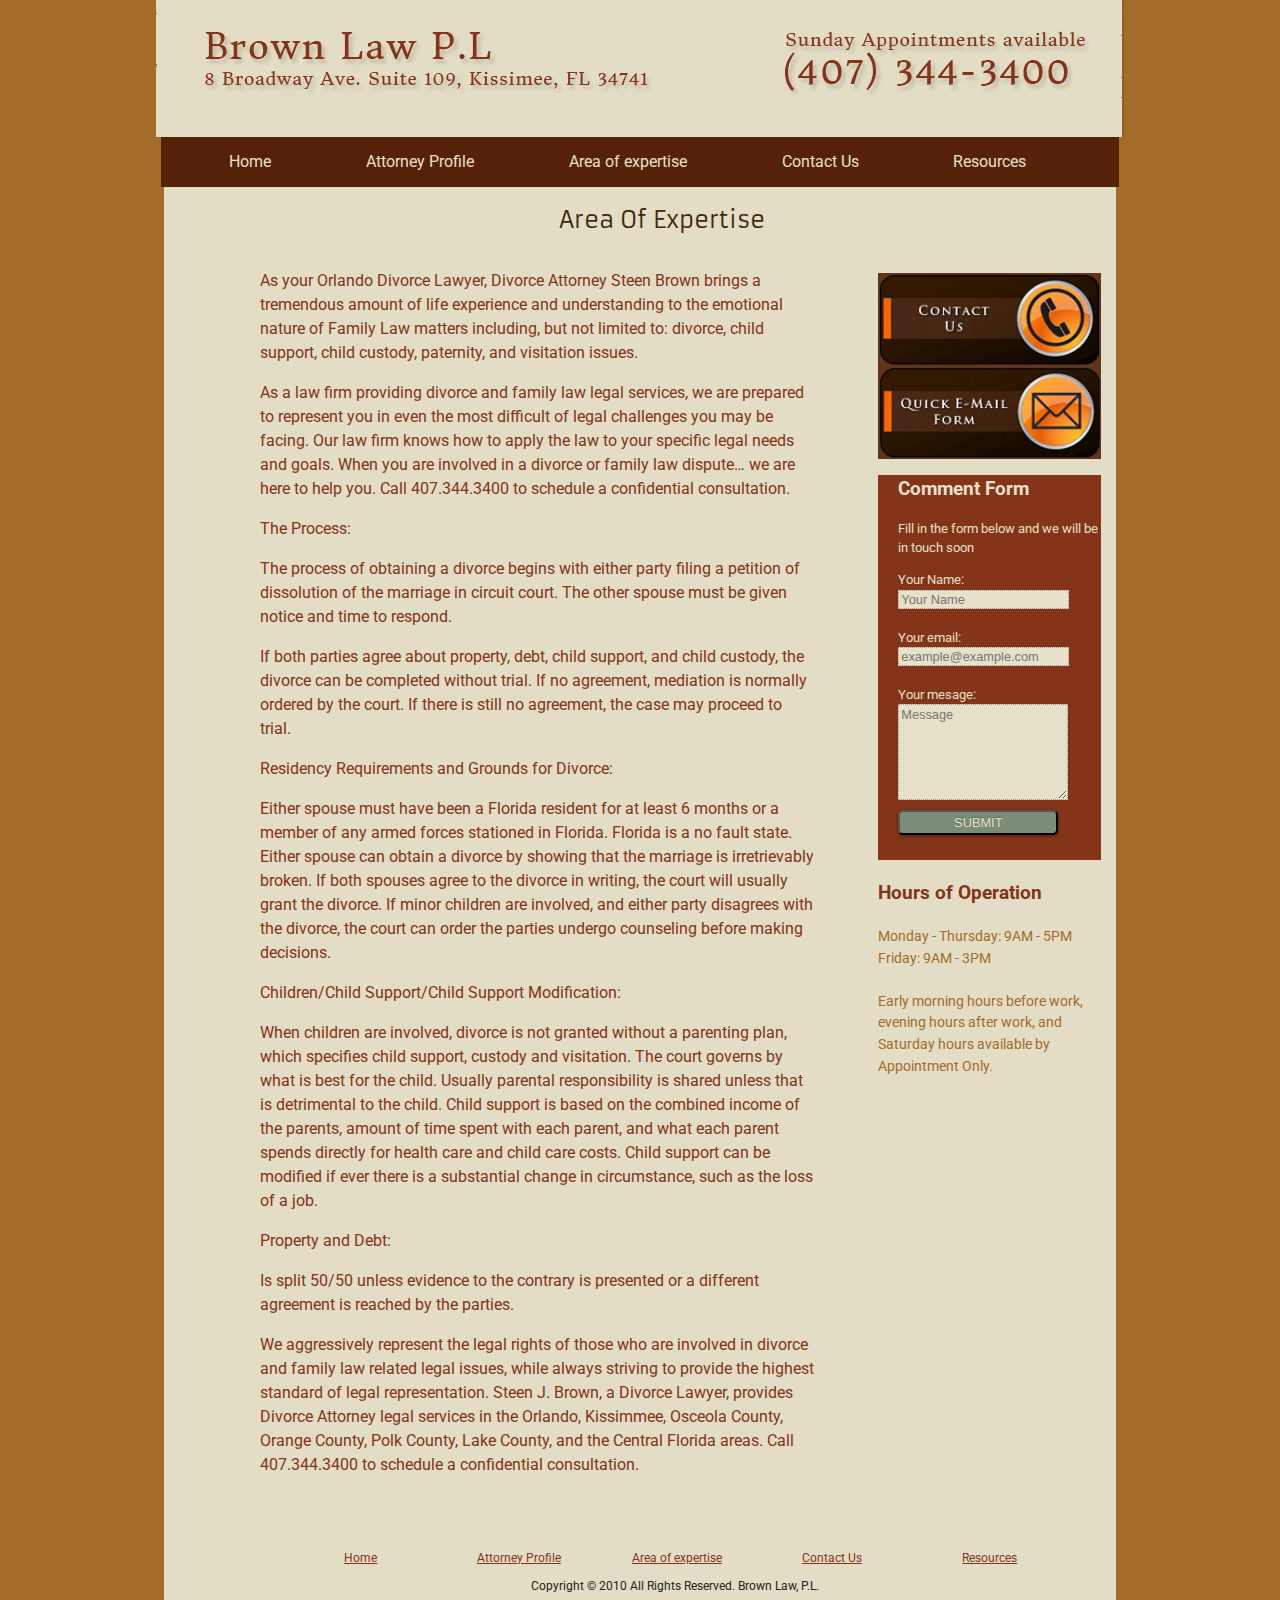
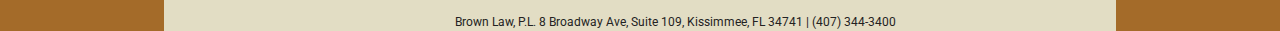
==== commit e2e308f3: "Added the Javascript script tag" ====
--- a/areaOfExpertise.html
+++ b/areaOfExpertise.html
@@ -146,6 +146,12 @@
 				Brown Law, P.L. 8 Broadway Ave, Suite 109, Kissimmee, FL 34741 | (407) 344-3400
 			</footer>
 		</div>
-
+<script src="http://code.jquery.com/jquery-1.9.1.js"></script> 
+<script src="js/jquery.meanmenu.2.0.min.js"></script> 
+<script>
+jQuery(document).ready(function () {
+    jQuery('header nav').meanmenu();
+});
+</script>	
 </body>
 </html>
--- a/css/main.css
+++ b/css/main.css
@@ -140,7 +140,7 @@
 .container {
 clear:both;
 background-color: #e2ddc4;
-width: 100%;
+width: 74.329501915%;
 }
 
 .contact {
@@ -161,7 +161,7 @@
 }
 
 .contactimportant{
-margin-top: 25px;
+margin-top: 8.16993464%;
 }
 
 #resources li {
@@ -173,8 +173,9 @@
 }
 
 .sidebar {
-margin-top: 20px;
-}
+margin-top: 2.06185567%;
+}
+
 #comment {
 background-color: #843418;
 font-size: 0.8em;
--- a/css/main.css
+++ b/css/main.css
@@ -140,7 +140,7 @@
 .container {
 clear:both;
 background-color: #e2ddc4;
-width: 100%;
+width: 74.329501915%;
 }
 
 .contact {
@@ -161,7 +161,7 @@
 }
 
 .contactimportant{
-margin-top: 25px;
+margin-top: 8.16993464%;
 }
 
 #resources li {
@@ -173,8 +173,9 @@
 }
 
 .sidebar {
-margin-top: 20px;
-}
+margin-top: 2.06185567%;
+}
+
 #comment {
 background-color: #843418;
 font-size: 0.8em;
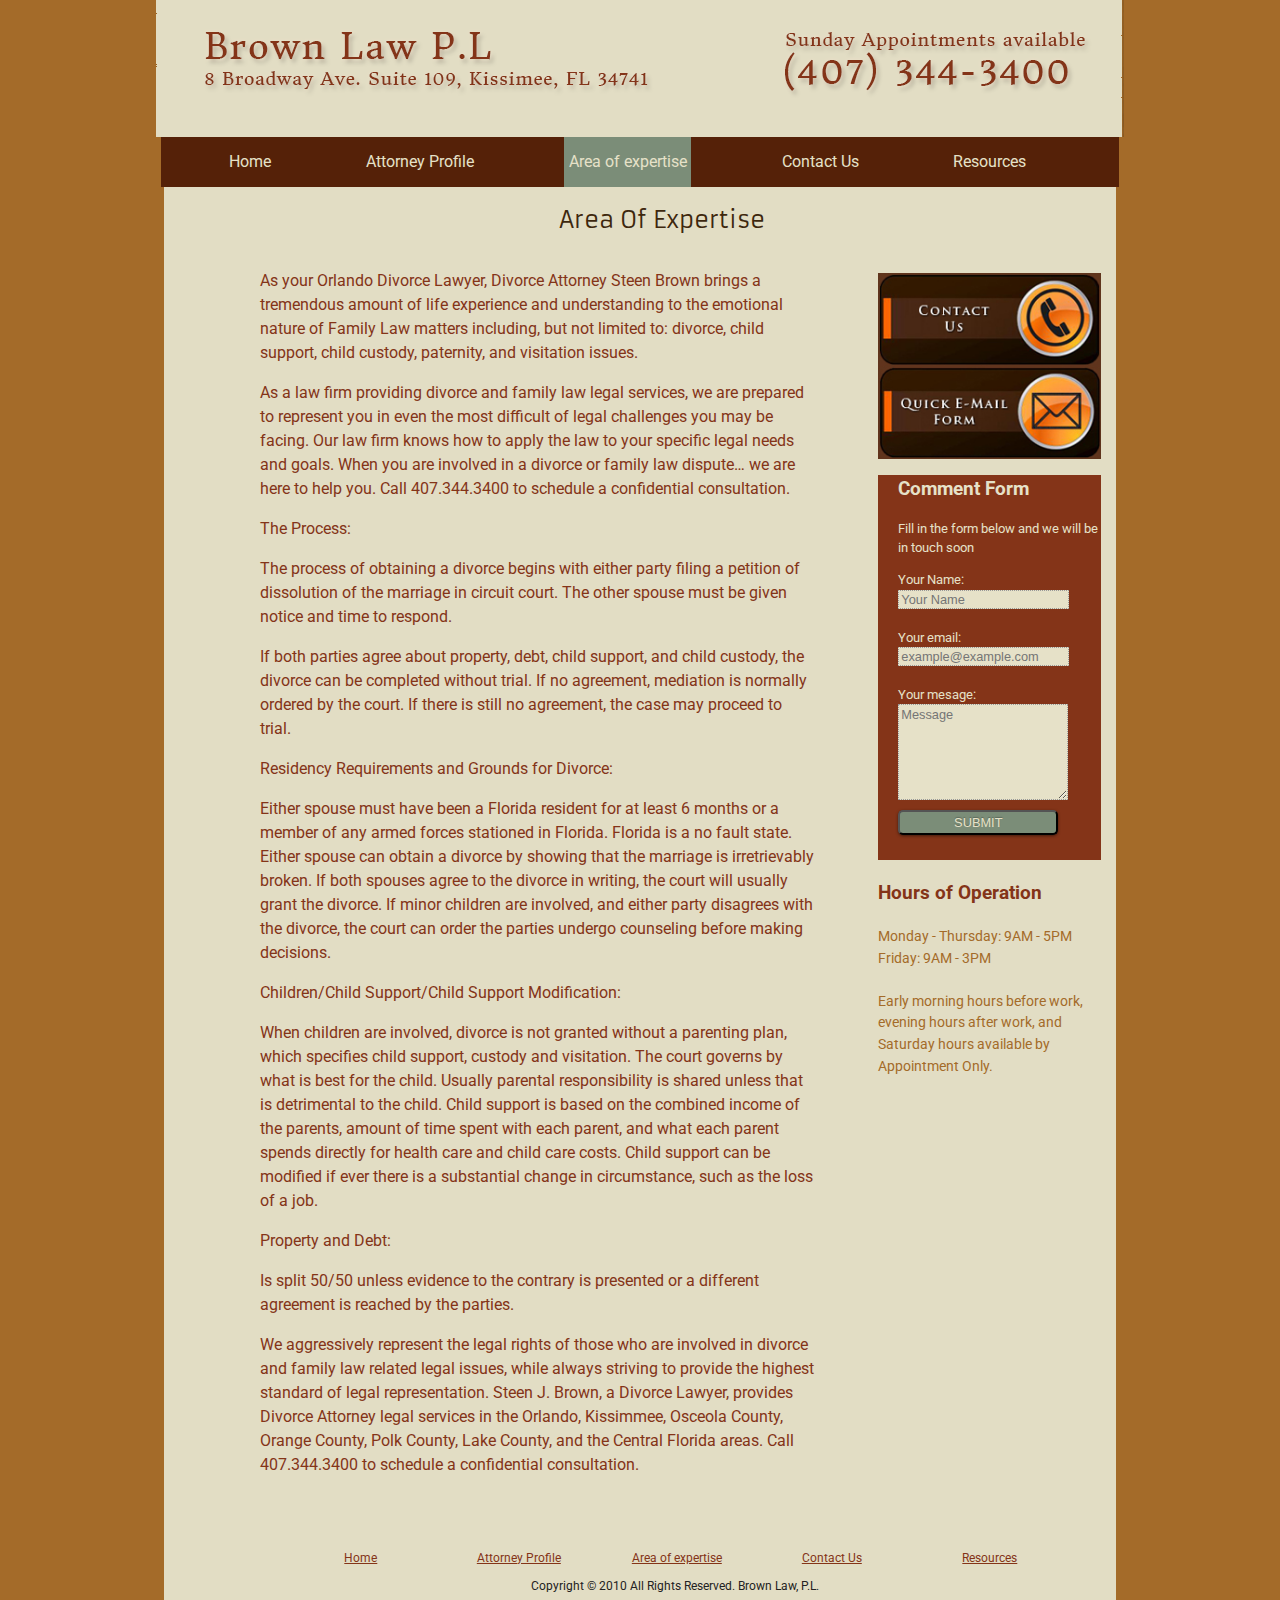
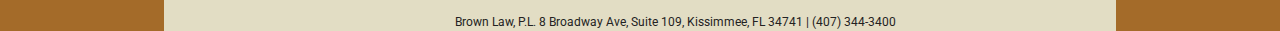
==== commit 767db83f: "Fixed the current class navigation" ====
--- a/areaOfExpertise.html
+++ b/areaOfExpertise.html
@@ -23,7 +23,7 @@
 					<ul>
 						<li> <a href="index.html" >Home</a> </li>
 						<li> <a href="attorneyProfile.html" >Attorney Profile</a></li>
-						<li> <a href="areaOfExpertise.html" >Area of expertise</a>
+						<li> <a class="current" href="areaOfExpertise.html" >Area of expertise</a>
 							<ul>
 								<li><a href="http://www.brownlawpl.com/bankruptcy-lawyer-orlando-kissimmee" >Bankruptcy</a>
 									<uL>
--- a/css/main.css
+++ b/css/main.css
@@ -59,8 +59,12 @@
 }
 
 header nav ul li a:hover {
+text-decoration: none;
 background-color: #7b8d78;
-text-decoration: none;
+}
+
+.current {
+	background-color: #7b8d78;
 }
 
 ul {
@@ -195,7 +199,7 @@
 background-color: #e6e1c8;
 display: block;
 padding: auto;
-margin-left: 20px;
+margin-left: 8.96860986554%;
 }
 
 #Name, #email, #tel, #concerning{
--- a/css/main.css
+++ b/css/main.css
@@ -59,8 +59,12 @@
 }
 
 header nav ul li a:hover {
+text-decoration: none;
 background-color: #7b8d78;
-text-decoration: none;
+}
+
+.current {
+	background-color: #7b8d78;
 }
 
 ul {
@@ -195,7 +199,7 @@
 background-color: #e6e1c8;
 display: block;
 padding: auto;
-margin-left: 20px;
+margin-left: 8.96860986554%;
 }
 
 #Name, #email, #tel, #concerning{
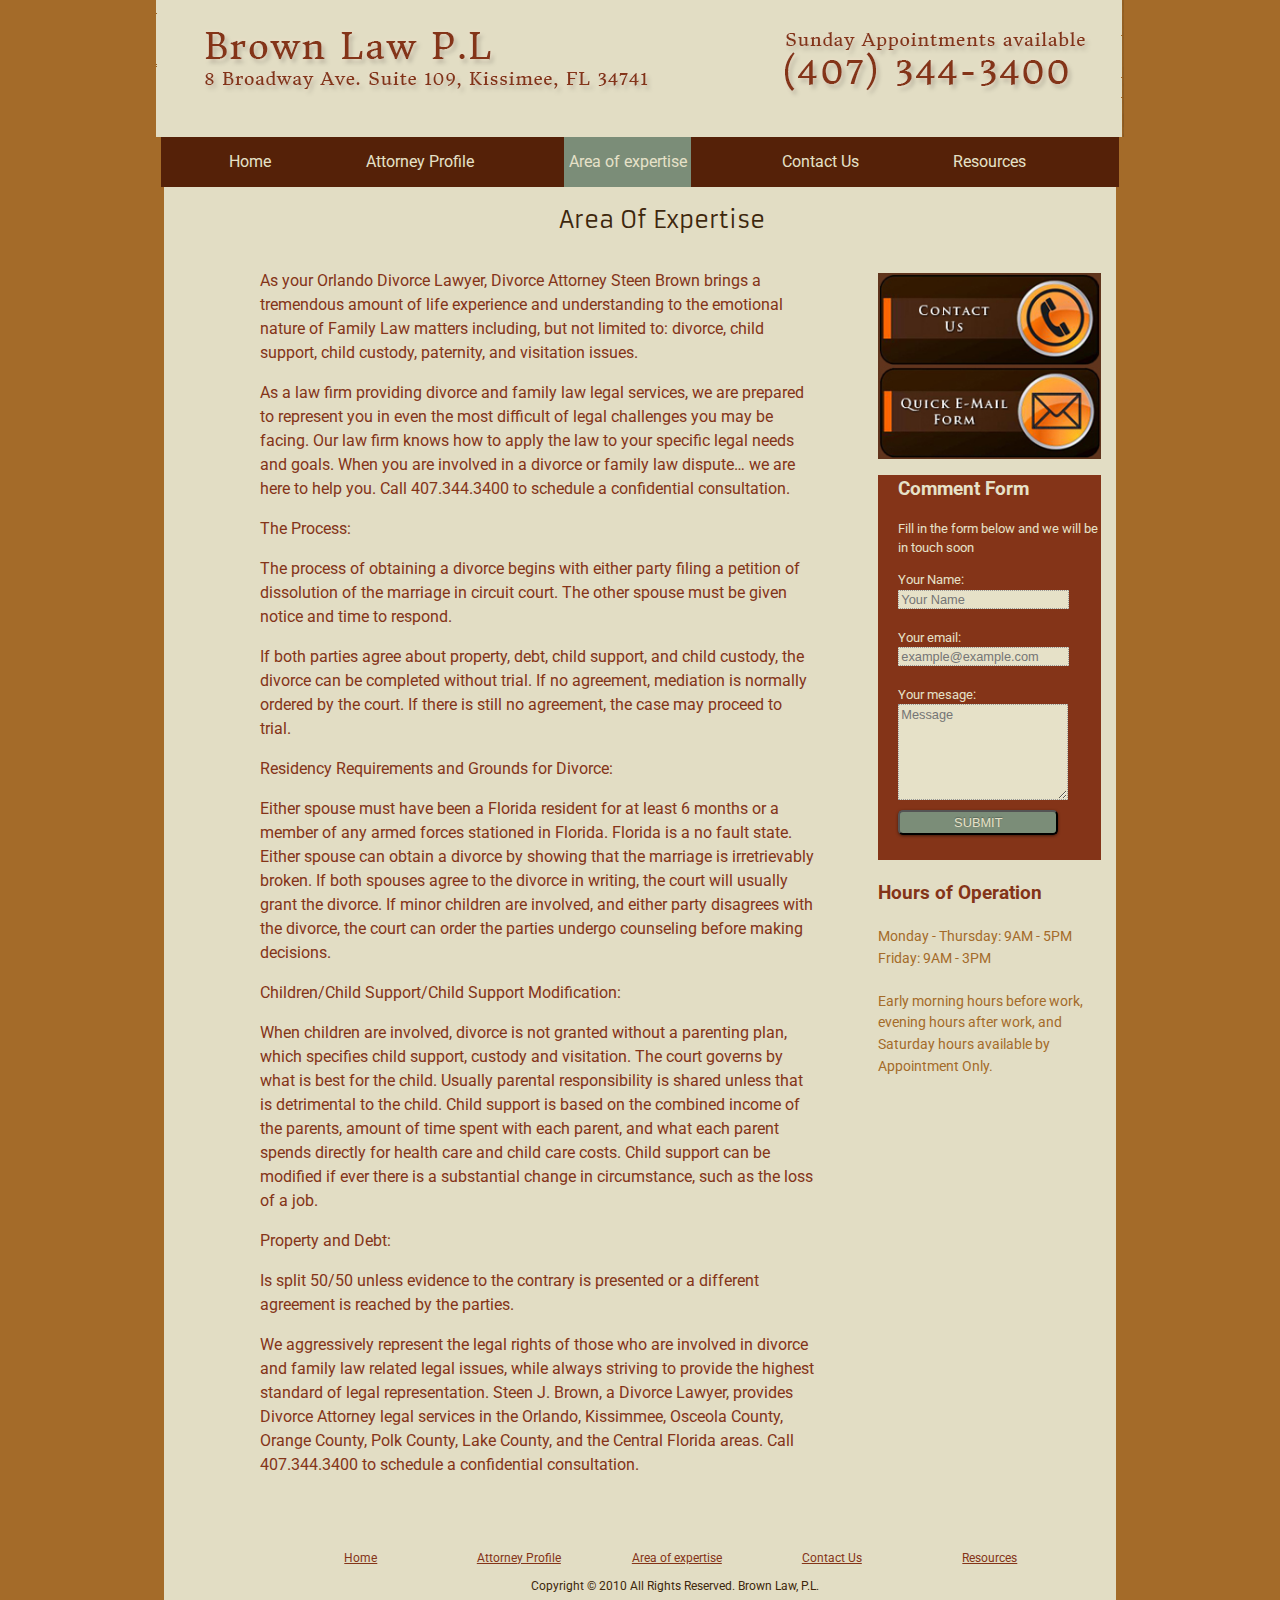
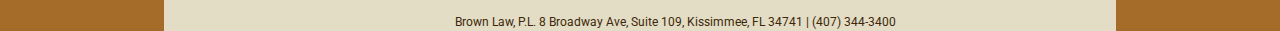
==== commit 2ea1b467: "Fixed some stuff" ====
--- a/areaOfExpertise.html
+++ b/areaOfExpertise.html
@@ -152,6 +152,6 @@
 jQuery(document).ready(function () {
     jQuery('header nav').meanmenu();
 });
-</script>	
+</script>		
 </body>
 </html>
--- a/css/main.css
+++ b/css/main.css
@@ -23,7 +23,7 @@
 max-width: 100%;
 }
 
-h1.logo {
+.logo {
 margin: 0;
 }
 
@@ -138,7 +138,7 @@
 max-width: 100%;
 max-height: 100%;
 text-align:center;
-margin-top: 40px;
+margin-top: 4.123711340206%;
 }
 
 .container {
@@ -151,10 +151,13 @@
 color:#8d4529;
 }
 
-.contact #submit{
-margin-left: 0;
-}
-
+.contact {
+margin-left: 0;
+}
+
+#submit {
+margin-left: 0;
+}
 
 #office {
 font-weight:bold; 
@@ -187,8 +190,8 @@
 }
 
 .contact textarea{
-width:515px;
-height: 250px;
+width:92.79279279279%;
+height: 15em;
 background-color:#fff9de;
 border: 1px solid #000;
 border-radius: 5px;
@@ -221,8 +224,16 @@
 -webkit-appearance: none;
 }
 
-#comment p,#comment h2, label {
-margin-left: 20px;
+label {
+margin-left: 8.968609865471%;
+}
+
+#comment h2 {
+margin-left: 8.968609865471%;
+}
+
+#comment p {
+margin-left: 8.968609865471%;
 }
 
 h3 {
@@ -258,7 +269,7 @@
 
 footer {
 text-align: center;
-color: ##3D270B;
+color: #3D270B;
 clear:both;
 padding-top:.5em;
 margin-top: 50px;
--- a/css/main.css
+++ b/css/main.css
@@ -23,7 +23,7 @@
 max-width: 100%;
 }
 
-h1.logo {
+.logo {
 margin: 0;
 }
 
@@ -138,7 +138,7 @@
 max-width: 100%;
 max-height: 100%;
 text-align:center;
-margin-top: 40px;
+margin-top: 4.123711340206%;
 }
 
 .container {
@@ -151,10 +151,13 @@
 color:#8d4529;
 }
 
-.contact #submit{
-margin-left: 0;
-}
-
+.contact {
+margin-left: 0;
+}
+
+#submit {
+margin-left: 0;
+}
 
 #office {
 font-weight:bold; 
@@ -187,8 +190,8 @@
 }
 
 .contact textarea{
-width:515px;
-height: 250px;
+width:92.79279279279%;
+height: 15em;
 background-color:#fff9de;
 border: 1px solid #000;
 border-radius: 5px;
@@ -221,8 +224,16 @@
 -webkit-appearance: none;
 }
 
-#comment p,#comment h2, label {
-margin-left: 20px;
+label {
+margin-left: 8.968609865471%;
+}
+
+#comment h2 {
+margin-left: 8.968609865471%;
+}
+
+#comment p {
+margin-left: 8.968609865471%;
 }
 
 h3 {
@@ -258,7 +269,7 @@
 
 footer {
 text-align: center;
-color: ##3D270B;
+color: #3D270B;
 clear:both;
 padding-top:.5em;
 margin-top: 50px;
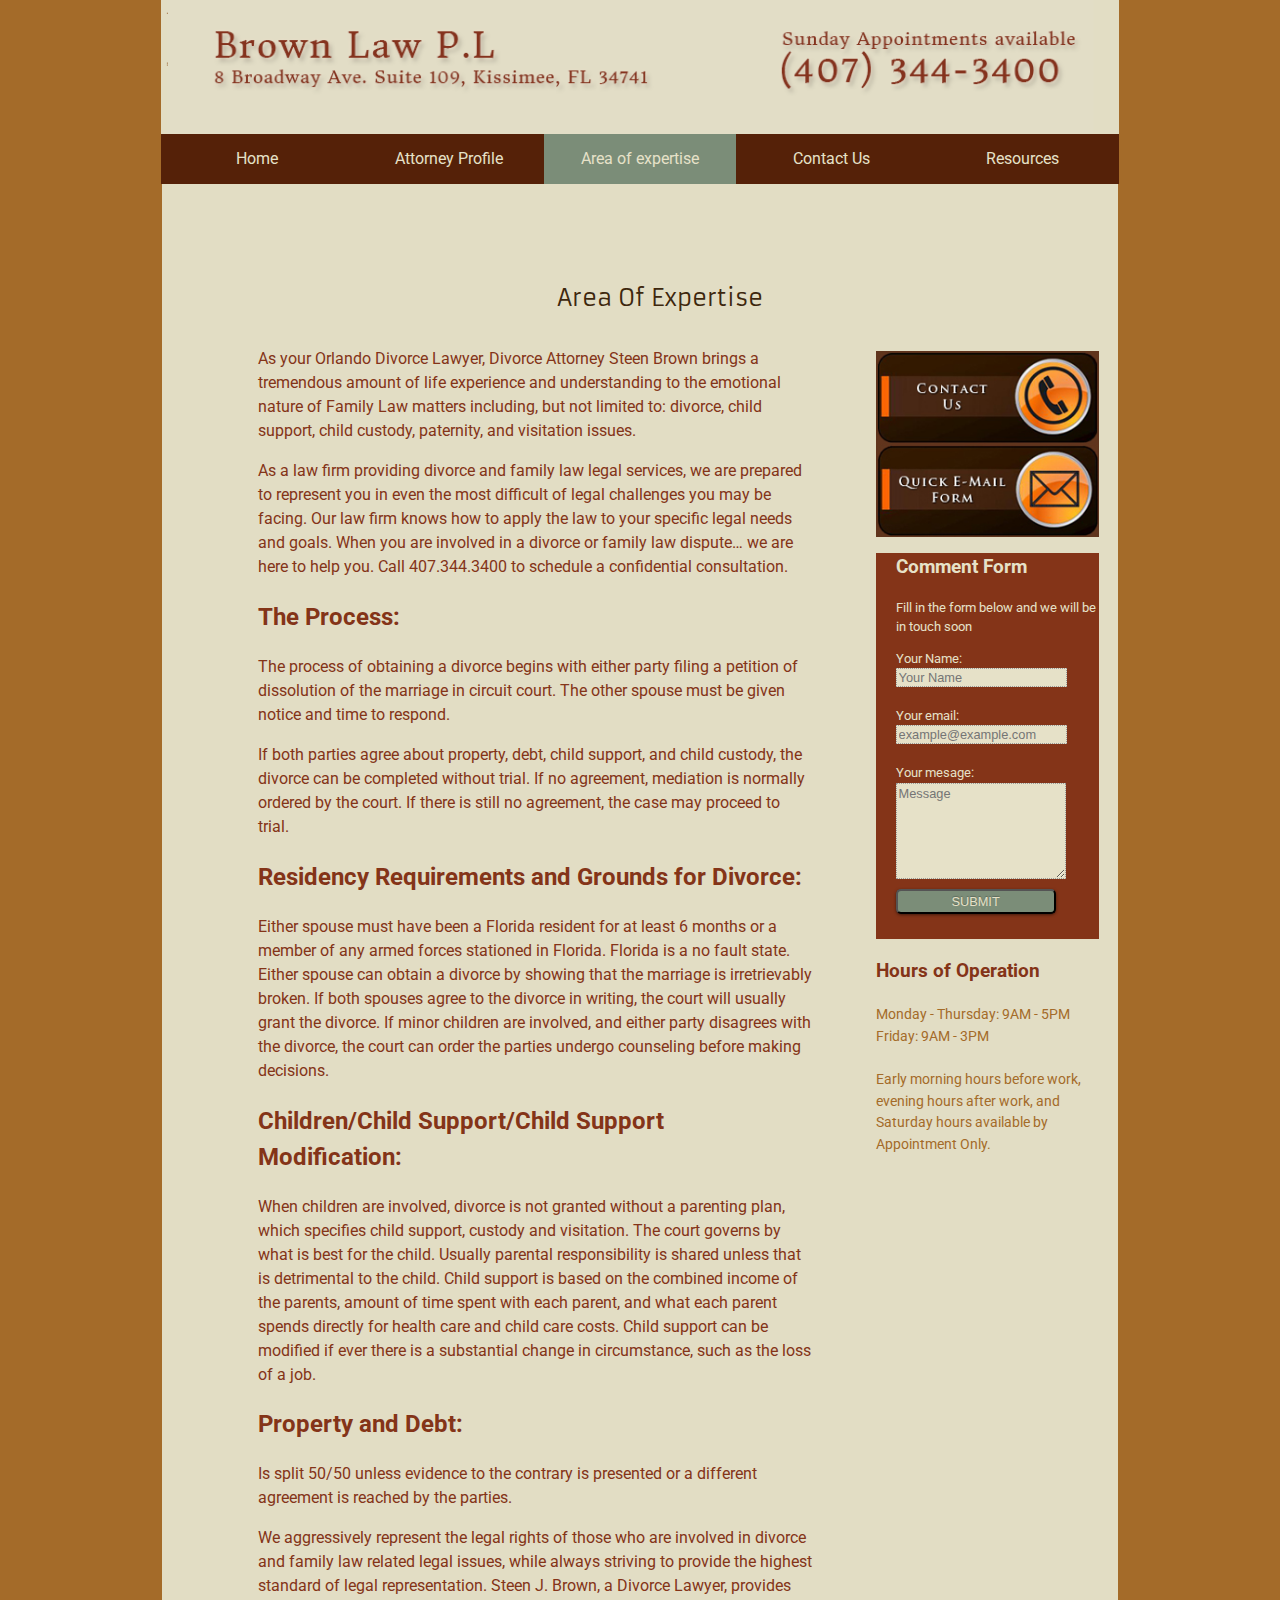
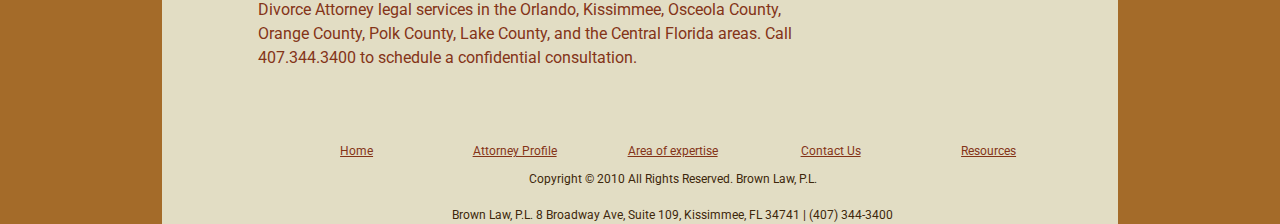
==== commit c4feacf8: "Fixed entity and responsive grid system" ====
--- a/areaOfExpertise.html
+++ b/areaOfExpertise.html
@@ -1,157 +1,337 @@
 <!DOCTYPE html>
+
 <html lang="en">
 <head>
-	<meta charset="utf-8" />
-	<meta name="description" content="Steen J. Brown was born and raised in Austin, Texas. As a young man, he attended Texas Tech University in the hopes of acquiring a Mechanical Engineering degree.">
-	<link rel="stylesheet" href="css/main.css">
-	<link rel="stylesheet" href="css/normalize.css">
-	<link rel="stylesheet" href="css/base.css">
-	<link rel="stylesheet" href="css/grid.css">
-	<link rel="stylesheet" href="css/style.css">
-	<link href='http://fonts.googleapis.com/css?family=Donegal+One|Roboto|Armata' rel='stylesheet' type='text/css'>
-	<link rel="stylesheet" href="css/main.css">	
-	<link rel="stylesheet" href="css/meanmenu.css" media="all" />
-	<link href="images/favicon.ico" rel="icon" type="image/x-icon" />
-	<meta name="viewport" content="width=device-width, initial-scale=1, minimum-scale=1">
-	<title> Area Of Expertise | Brown Law P.L </title>
+    <meta charset="utf-8">
+    <meta content=
+    "Steen J. Brown was born and raised in Austin, Texas. As a young man, he attended Texas Tech University in the hopes of acquiring a Mechanical Engineering degree."
+    name="description">
+    <link href="css/main.css" rel="stylesheet">
+    <link href="css/normalize.css" rel="stylesheet">
+    <link href="css/base.css" rel="stylesheet">
+    <link href="css/grid.css" rel="stylesheet">
+    <link href="css/style.css" rel="stylesheet">
+    <link href=
+    'http://fonts.googleapis.com/css?family=Donegal+One|Roboto|Armata' rel=
+    'stylesheet' type='text/css'>
+    <link href="css/main.css" rel="stylesheet">
+    <link href="css/meanmenu.css" media="all" rel="stylesheet">
+    <link href="images/favicon.ico" rel="icon" type="image/x-icon">
+    <meta content="width=device-width, initial-scale=1, minimum-scale=1" name=
+    "viewport">
+
+    <title>Area Of Expertise | Brown Law P.L</title>
 </head>
+
 <body>
-
-		<header class="main">
-				<h1 class="logo"><a href="index.html"><img src="images/logo.png" alt="Brown Law Logo" /></a></h1>
-				<nav>
-					<ul>
-						<li> <a href="index.html" >Home</a> </li>
-						<li> <a href="attorneyProfile.html" >Attorney Profile</a></li>
-						<li> <a class="current" href="areaOfExpertise.html" >Area of expertise</a>
-							<ul>
-								<li><a href="http://www.brownlawpl.com/bankruptcy-lawyer-orlando-kissimmee" >Bankruptcy</a>
-									<uL>
-										<li> <a href="http://www.brownlawpl.com/orlando-and-kissimmee-chapter-7-bankruptcy-attorney-lawyer" >Chapter 7 Bankruptcy</a></li>
-										<li> <a href="http://www.brownlawpl.com/chapter-13-bankruptcy-lawyer-orlando-kissimmee" >Chapter 13 Bankruptcy</a></li>
-										<li> <a href="http://www.brownlawpl.com/chapter-11-bankruptcy-lawyer-orlando-kissimmee" >Chapter 11 Bankruptcy</a></li>
-									</uL>
-								</li>	
-								<li> <a href="http://www.brownlawpl.com/business-law-lawyer-orlando-kissimmee" >Business Law</a>
-								<li> <a href="http://www.brownlawpl.com/divorce-lawyer-orlando-kissimmee" >Divorce</a>
-									<ul> 
-										<li> <a href="http://www.brownlawpl.com/child-custody-and-visitation" >Child Custody &#8211; Visitation</a></li>
-										<li> <a href="http://www.brownlawpl.com" >Child Support</a></li>
-										<li> <a href="http://www.brownlawpl.com/child-paternity-lawyer-orlando-kissimmee" >Paternity</a></li>
-										<li> <a href="http://www.brownlawpl.com/marital-property-lawyer-orlando-kissimmee" >Marital Property Issues</a></li>
-										<li> <a href="http://www.brownlawpl.com/post-judgment-modification-lawyer-orlando-kissimmee" >Post Judgment Modification</a></li>
-										<li> <a href="http://www.brownlawpl.com/domestic-injunction-lawyer-orlando-kissimmee" >Domestic Injunction</a></li>
-									</ul>
-								<li> <a href="http://www.brownlawpl.com/wills-trusts-estate-and-probate-lawyer-orlando-kissimmee" >Estate Law</a> 
-									<ul> 
-										<li> <a href="http://www.brownlawpl.com/living-will-lawyer-orlando-kissimmee" >Living Wills</a></li>
-										<li> <a href="http://www.brownlawpl.com/last-will-and-testament-lawyer-orlando-kissimmee" >Last Will and Testaments</a></li>
-										<li> <a href="http://www.brownlawpl.com/probate-lawyer-orlando-kissimmee" >Probate</a></li>
-									</ul>
-								</li>
-								<li> <a href="http://www.brownlawpl.com/foreclosure-defense-lawyer-orlando-kissimmee" >Foreclosure</a>
-								<li> <a href="http://www.brownlawpl.com/immigration-lawyer-orlando-kissimmee" >Immigration</a>
-								<li> <a href="http://www.brownlawpl.com/personal-injury-lawyer-orlando-kissimmee" >Personal Injury</a>		
-									<ul> 
-										<li> <a href="http://www.brownlawpl.com/auto-accident-lawyer-orlando-kissimmee" >Auto Accident and Injury</a></li>
-										<li> <a href="http://www.brownlawpl.com/motorcycle-accident-lawyer-orlando-kissimmee" >Motorcycle Accident and Injury</a></li>
-										<li> <a href="http://www.brownlawpl.com/pedestrian-accident-lawyer-orlando-kissimmee" >Pedestrian Accident and Injury</a></li>
-										<li> <a href="http://www.brownlawpl.com/passenger-accident-lawyer-orlando-kissimmee" >Passenger Accident and Injury</a></li>
-										<li> <a href="http://www.brownlawpl.com/florida-car-accident-legal-info/" >Car Accident Legal Info</a></li>
-									</ul>
-								</li>	
-								<li> <a href="http://www.brownlawpl.com/mediation-lawyer-orlando-kissimmee" >Mediation</a></li>
-							</uL>
-						<li> <a href="schedule.html" >Contact Us</a></li>
-						<li> <a href="resourceLinks.html" >Resources</a>
-							<ul>
-								<li> <a href="schedule.html" >Local Courts &amp; Associations </a></li>
-								<li> <a href="schedule.html" >Family Law Info</a></li>
-								<li> <a href="schedule.html" >Accident &amp; injury law</a></li>
-							</ul>
-						</li>	
-					</ul>	
-				</nav>
-			</header>
-
-	<div class="container clearfix ">
-		<div class="grid_12">	
-			<h1> Area Of Expertise</h1>
-		
-			<div class="grid_7 aoe alpha prefix_1">
-			<p> As your Orlando Divorce Lawyer, Divorce Attorney Steen Brown brings a tremendous amount of life experience and understanding to the emotional nature of Family Law matters including, but not limited to: divorce, child support, child custody, paternity, and visitation issues. </p>
-
-	<p> As a law firm providing divorce and family law legal services, we are prepared to represent you in even the most difficult of legal challenges you may be facing. Our law firm knows how to apply the law to your specific legal needs and goals. When you are involved in a divorce or family law dispute… we are here to help you. Call 407.344.3400 to schedule a confidential consultation.</p>
-
-	<p> The Process:</p>
-
-	<p> The process of obtaining a divorce begins with either party filing a petition of dissolution of the marriage in circuit court. The other spouse must be given notice and time to respond.</p>
-
-	<p> If both parties agree about property, debt, child support, and child custody, the divorce can be completed without trial. If no agreement, mediation is normally ordered by the court. If there is still no agreement, the case may proceed to trial. </p>
-
-	<p> Residency Requirements and Grounds for Divorce: </p>
-
-	<p> Either spouse must have been a Florida resident for at least 6 months or a member of any armed forces stationed in Florida. Florida is a no fault state. Either spouse can obtain a divorce by showing that the marriage is irretrievably broken. If both spouses agree to the divorce in writing, the court will usually grant the divorce. If minor children are involved, and either party disagrees with the divorce, the court can order the parties undergo counseling before making decisions.</p>
-
-	<p> Children/Child Support/Child Support Modification:</p>
-
-	<p> When children are involved, divorce is not granted without a parenting plan, which specifies child support, custody and visitation. The court governs by what is best for the child. Usually parental responsibility is shared unless that is detrimental to the child. Child support is based on the combined income of the parents, amount of time spent with each parent, and what each parent spends directly for health care and child care costs. Child support can be modified if ever there is a substantial change in circumstance, such as the loss of a job.</p>
-
-	<p> Property and Debt:</p>
-
-	<p> Is split 50/50 unless evidence to the contrary is presented or a different agreement is reached by the parties.</p>
-
-	<p> We aggressively represent the legal rights of those who are involved in divorce and family law related legal issues, while always striving to provide the highest standard of legal representation. Steen J. Brown, a Divorce Lawyer, provides Divorce Attorney legal services in the Orlando, Kissimmee, Osceola County, Orange County, Polk County, Lake County, and the Central Florida areas. Call 407.344.3400 to schedule a confidential consultation. </p>
-
-		</div>
-
-	<div class="grid_3 omega sidebar">
-
-			<a href="tel:407-344-3400"><img src="images/contact-us-gr2.jpg" /></a>
-			<a href="mailto:someone@yoursite.com"><img src="images/email-form2.jpg" /></a>
-
-			<div id="comment">
-				<h2>Comment Form</h2>
-
-				<p>Fill in the form below and we will be in touch soon</p>
-				<form action="" method="POST" enctype="multipart/form-data">
-					<label for="qcfname1" >Your Name:</label>
-					<input type="text" class="required" id="qcfname1" name="qcfname1" placeholder="Your Name"> <br />
-					<label for="qcfname1" >Your email:</label>
-					<input type="text" class="required" id="qcfname2" label="Name" name="qcfname2"  placeholder="example@example.com" > <br />
-					<label for="qcfname4" >Your mesage:</label>
-					<textarea   rows="6" label="Name" id="qcfname4" name="qcfname4" placeholder="Message"></textarea>
-					<input type="submit" id="submit"  name="submitsidecontactform" value="SUBMIT">
-				</form>
-			</div>
-
-			<h3>Hours of Operation</h3>			
-			<div id="hours">Monday - Thursday: 9AM - 5PM<br/>
-					Friday:  9AM - 3PM<br/>
-					<br/> <div> Early morning hours before work, evening hours after work, and Saturday hours available by Appointment Only.</div>
-			</div>
-		</div>
-
-	<div class="grid_12">		
-			<footer>
-				<ul>
-					<li> <a href="index.html" >Home</a> </li>
-					<li> <a href="attorneyProfile.html" >Attorney Profile</a></li>
-					<li> <a href="areaOfExpertise.html" >Area of expertise</a>
-					<li> <a href="schedule.html" >Contact Us</a></li>
-					<li> <a href="resourceLinks.html" >Resources</a></li>
-				</ul>
-				Copyright &copy;  2010 All Rights Reserved. Brown Law, P.L.
-				<br/><br/> 
-				Brown Law, P.L. 8 Broadway Ave, Suite 109, Kissimmee, FL 34741 | (407) 344-3400
-			</footer>
-		</div>
-<script src="http://code.jquery.com/jquery-1.9.1.js"></script> 
-<script src="js/jquery.meanmenu.2.0.min.js"></script> 
-<script>
+    <header class="main">
+        <h1 class="logo"><a href="index.html"><img alt="Brown Law Logo" src=
+        "images/logo.png"></a></h1>
+
+        <nav>
+            <ul>
+                <li>
+                    <a href="index.html">Home</a>
+                </li>
+
+                <li>
+                    <a href="attorneyProfile.html">Attorney Profile</a>
+                </li>
+
+                <li>
+                    <a class="current" href="areaOfExpertise.html">Area of
+                    expertise</a>
+
+                    <ul>
+                        <li>
+                            <a href="#">Bankruptcy</a>
+
+                            <ul>
+                                <li>
+                                    <a href="#">Chapter 7 Bankruptcy</a>
+                                </li>
+
+                                <li>
+                                    <a href="#">Chapter 13 Bankruptcy</a>
+                                </li>
+
+                                <li>
+                                    <a href="#">Chapter 11 Bankruptcy</a>
+                                </li>
+                            </ul>
+                        </li>
+
+                        <li>
+                            <a href="#">Business Law</a>
+                        </li>
+
+                        <li>
+                            <a href="#">Divorce</a>
+
+                            <ul>
+                                <li>
+                                    <a href="#">Child Custody – Visitation</a>
+                                </li>
+
+                                <li>
+                                    <a href="#">Child Support</a>
+                                </li>
+
+                                <li>
+                                    <a href="#">Paternity</a>
+                                </li>
+
+                                <li>
+                                    <a href="#">Marital Property Issues</a>
+                                </li>
+
+                                <li>
+                                    <a href="#">Post Judgment Modification</a>
+                                </li>
+
+                                <li>
+                                    <a href="#">Domestic Injunction</a>
+                                </li>
+                            </ul>
+                        </li>
+
+                        <li>
+                            <a href="#">Estate Law</a>
+
+                            <ul>
+                                <li>
+                                    <a href="#">Living Wills</a>
+                                </li>
+
+                                <li>
+                                    <a href="#">Last Will and Testaments</a>
+                                </li>
+
+                                <li>
+                                    <a href="#">Probate</a>
+                                </li>
+                            </ul>
+                        </li>
+
+                        <li>
+                            <a href="#">Foreclosure</a>
+                        </li>
+
+                        <li>
+                            <a href="#">Immigration</a>
+                        </li>
+
+                        <li>
+                            <a href="#">Personal Injury</a>
+
+                            <ul>
+                                <li>
+                                    <a href="#">Auto Accident and Injury</a>
+                                </li>
+
+                                <li>
+                                    <a href="#">Motorcycle Accident and
+                                    Injury</a>
+                                </li>
+
+                                <li>
+                                    <a href="#">Pedestrian Accident and
+                                    Injury</a>
+                                </li>
+
+                                <li>
+                                    <a href="#">Passenger Accident and
+                                    Injury</a>
+                                </li>
+
+                                <li>
+                                    <a href="#">Car Accident Legal Info</a>
+                                </li>
+                            </ul>
+                        </li>
+
+                        <li>
+                            <a href=
+                            "http://www.brownlawpl.com/mediation-lawyer-orlando-kissimmee">
+                            Mediation</a>
+                        </li>
+                    </ul>
+                </li>
+
+                <li>
+                    <a href="schedule.html">Contact Us</a>
+                </li>
+
+                <li>
+                    <a href="resourceLinks.html">Resources</a>
+
+                    <ul>
+                        <li>
+                            <a href="LawInfo.html">Local Courts &amp;
+                            Associations</a>
+                        </li>
+
+                        <li>
+                            <a href="LawInfo.html">Family Law Info</a>
+                        </li>
+
+                        <li>
+                            <a href="LawInfo.html">Accident &amp; injury
+                            law</a>
+                        </li>
+                    </ul>
+                </li>
+            </ul>
+        </nav>
+    </header>
+
+    <div class="container clearfix">
+        <div class="grid_12">
+            <h1>Area Of Expertise</h1>
+
+            <div class="grid_7 aoe alpha prefix_1">
+                <p>As your Orlando Divorce Lawyer, Divorce Attorney Steen Brown
+                brings a tremendous amount of life experience and understanding
+                to the emotional nature of Family Law matters including, but
+                not limited to: divorce, child support, child custody,
+                paternity, and visitation issues.</p>
+
+                <p>As a law firm providing divorce and family law legal
+                services, we are prepared to represent you in even the most
+                difficult of legal challenges you may be facing. Our law firm
+                knows how to apply the law to your specific legal needs and
+                goals. When you are involved in a divorce or family law
+                dispute… we are here to help you. Call 407.344.3400 to schedule
+                a confidential consultation.</p>
+
+                <h2>The Process:</h2>
+
+                <p>The process of obtaining a divorce begins with either party
+                filing a petition of dissolution of the marriage in circuit
+                court. The other spouse must be given notice and time to
+                respond.</p>
+
+                <p>If both parties agree about property, debt, child support,
+                and child custody, the divorce can be completed without trial.
+                If no agreement, mediation is normally ordered by the court. If
+                there is still no agreement, the case may proceed to trial.</p>
+
+                <h2>Residency Requirements and Grounds for Divorce:</h2>
+
+                <p>Either spouse must have been a Florida resident for at least
+                6 months or a member of any armed forces stationed in Florida.
+                Florida is a no fault state. Either spouse can obtain a divorce
+                by showing that the marriage is irretrievably broken. If both
+                spouses agree to the divorce in writing, the court will usually
+                grant the divorce. If minor children are involved, and either
+                party disagrees with the divorce, the court can order the
+                parties undergo counseling before making decisions.</p>
+
+                <h2>Children/Child Support/Child Support Modification:</h2>
+
+                <p>When children are involved, divorce is not granted without a
+                parenting plan, which specifies child support, custody and
+                visitation. The court governs by what is best for the child.
+                Usually parental responsibility is shared unless that is
+                detrimental to the child. Child support is based on the
+                combined income of the parents, amount of time spent with each
+                parent, and what each parent spends directly for health care
+                and child care costs. Child support can be modified if ever
+                there is a substantial change in circumstance, such as the loss
+                of a job.</p>
+
+                <h2>Property and Debt:</h2>
+
+                <p>Is split 50/50 unless evidence to the contrary is presented
+                or a different agreement is reached by the parties.</p>
+
+                <p>We aggressively represent the legal rights of those who are
+                involved in divorce and family law related legal issues, while
+                always striving to provide the highest standard of legal
+                representation. Steen J. Brown, a Divorce Lawyer, provides
+                Divorce Attorney legal services in the Orlando, Kissimmee,
+                Osceola County, Orange County, Polk County, Lake County, and
+                the Central Florida areas. Call 407.344.3400 to schedule a
+                confidential consultation.</p>
+            </div>
+
+            <div class="grid_3 omega sidebar">
+                <a href="tel:407-344-3400"><img alt="tel:407-344-3400" src=
+                "images/contact-us-gr2.jpg"></a> <a href=
+                "mailto:someone@yoursite.com"><img alt="someone@yoursite.com"
+                src="images/email-form2.jpg"></a>
+
+                <div id="comment">
+                    <h2>Comment Form</h2>
+
+                    <p>Fill in the form below and we will be in touch soon</p>
+
+                    <form action="mailto:admin@example.com" method="post">
+                        <label for="qcfname1">Your Name:</label> <input class=
+                        "required" id="qcfname1" name="qcfname1" placeholder=
+                        "Your Name" type="text"><br>
+                        <label for="qcfname2">Your email:</label> <input class=
+                        "required" id="qcfname2" name="qcfname2" placeholder=
+                        "example@example.com" type="text"><br>
+                        <label for="qcfname4">Your mesage:</label> 
+                        <textarea id="qcfname4" name="qcfname4" placeholder=
+                        "Message" rows="6">
+</textarea> <input id="submit" name="submitsidecontactform"
+                        type="submit" value="SUBMIT">
+                    </form>
+                </div>
+
+                <h3>Hours of Operation</h3>
+
+                <div id="hours">
+                    Monday - Thursday: 9AM - 5PM<br>
+                    Friday: 9AM - 3PM<br>
+                    <br>
+
+                    <div>
+                        Early morning hours before work, evening hours after
+                        work, and Saturday hours available by Appointment Only.
+                    </div>
+                </div>
+            </div>
+
+            <div class="grid_12">
+                <footer>
+                    <ul>
+                        <li>
+                            <a href="index.html">Home</a>
+                        </li>
+
+                        <li>
+                            <a href="attorneyProfile.html">Attorney Profile</a>
+                        </li>
+
+                        <li>
+                            <a href="areaOfExpertise.html">Area of
+                            expertise</a>
+                        </li>
+
+                        <li>
+                            <a href="schedule.html">Contact Us</a>
+                        </li>
+
+                        <li>
+                            <a href="resourceLinks.html">Resources</a>
+                        </li>
+                    </ul>Copyright © 2010 All Rights Reserved. Brown Law,
+                    P.L.<br>
+                    <br>
+                    Brown Law, P.L. 8 Broadway Ave, Suite 109, Kissimmee, FL
+                    34741 | (407) 344-3400
+                </footer>
+            </div>
+        </div>
+    </div>
+
+    <script src="http://code.jquery.com/jquery-1.9.1.js"></script> <script src="js/jquery.meanmenu.2.0.min.js"></script> <script>
 jQuery(document).ready(function () {
     jQuery('header nav').meanmenu();
-});
-</script>		
+    });
+    </script>
 </body>
 </html>
--- a/css/main.css
+++ b/css/main.css
@@ -1,290 +1,299 @@
 body {
-font: 100%/1.5 'Roboto', sans-serif;
-background-color:#a46b29;
+  font: 100%/1.5 Roboto, sans-serif;
+  background-color: #a46b29;
 }
 
 h1 {
-font-size: 1.75em;
-font-weight: 100;
-text-align: center;
-color:#3d270d;
-font-family: 'Armata', sans-serif;
-text-decoration: none;	
-max-width: 100%;
+  font-size: 1.75em;
+  font-weight: 100;
+  text-align: center;
+  color: #3d270d;
+  font-family: Armata, sans-serif;
+  text-decoration: none;
+  max-width: 100%;
+  margin-top: 10%;
 }
 
 .grid_12 h1 {
-font-size: 1.45em;
-font-weight: 100;
-text-align: center;
-color:#3d270d;
-font-family: 'Armata', sans-serif;
-text-decoration: none;	
-max-width: 100%;
+  font-size: 1.45em;
+  font-weight: 100;
+  text-align: center;
+  color: #3d270d;
+  font-family: Armata, sans-serif;
+  text-decoration: none;
+  max-width: 100%;
 }
 
 .logo {
-margin: 0;
-}
-
-nav {
-background-color: #552108;
-margin: 0 auto;
+  margin: 0;
+  width: 100%;
 }
 
 header nav {
-text-align: center;
-width:74.787972243%;
-}
+  text-align: center;
+  background-color: #552108;
+  margin: 0 auto;
+  width: 100%;
+}
+
 header nav ul {
-margin: 0;
-/*padding: 17px;*/
-list-style-type: none;
-padding-left: 4.1%;
-
-}
-header nav ul li {
-display: inline;
-margin-left: 1.9230769230769231%;
-padding-right: 6.944444444445% ;
+  margin: 0;
+  list-style-type: none;
+  padding-left: 0;
+  overflow: hidden;
+}
+
+header {
+  width: 74.77972243%;
+  margin: 0 auto;
 }
 
 header nav ul li a {
-color: #e6e1c8;
-text-decoration: none;
-line-height:50px;
-display: inline-block;
-padding-right: 0.512295081%;
-padding-left: 0.512295081%;
+  color: #e6e1c8;
+  width: 20%;
+  text-decoration: none;
+  line-height: 50px;
+  float: left;
 }
 
 header nav ul li a:hover {
-text-decoration: none;
-background-color: #7b8d78;
+  text-decoration: none;
+  background-color: #7b8d78;
 }
 
 .current {
-	background-color: #7b8d78;
+  background-color: #7b8d78;
 }
 
 ul {
-list-style-image:url('../images/bullet.png');
-}
-
-#resources, .attorneyprofile, .index, .aoe {
-color: #843418;
+  list-style-image: url(../images/bullet.png);
+}
+
+#resources,.attorneyprofile,.index,.aoe {
+  color: #843418;
 }
 
 .index h1 {
-margin: 0;
+  margin: 0;
 }
 
 .index article {
-margin: 0;
+  margin: 0;
 }
 
 .video-container {
-position: relative;
-padding-bottom: 6.25%;
-margin-top: 1em;
-}
-
-.attorneycontent{
-margin-top: 1.5em;
-} 
-
-.video-container iframe,
-.video-container object,
-.video-container embed {
-position: absolute;
-top: 0;
-left: 0;
-width: 100%;
-}
+  position: relative;
+  padding-bottom: 6.25%;
+  margin-top: 1em;
+}
+
+.attorneycontent {
+  margin-top: 1.5em;
+}
+
+.video-container iframe,.video-container object,.video-container embed {
+  position: absolute;
+  top: 0;
+  left: 0;
+  width: 100%;
+}
+
 .sidebar {
-margin-left:5.154639175%;
+  margin-left: 5.154639175%;
 }
 
 header nav ul li:first-child {
-margin-left: 0;
+  margin-left: 0;
 }
 
 header nav ul li ul {
-display: none;
+  display: none;
 }
 
 a {
-color: #843418;
-}
-
-a, a:hover {
--o-transition: color 0.25s ease-in;
--webkit-transition: color 0.25s ease-in;
--moz-transition: color 0.25s ease-in;
-transition: color 0.25s ease-in;
-}
-
-section, article, header {
-display: block;
-float: left;
-width: 100%;
-}
+  color: #843418;
+}
+
+a,a:hover {
+  -o-transition: color .25s ease-in;
+  -webkit-transition: color .25s ease-in;
+  -moz-transition: color .25s ease-in;
+  transition: color .25s ease-in;
+}
+
+section,article {
+  display: block;
+  float: left;
+  width: 100%;
+}
+
 article {
-width: 96%;
-padding: 3em 2%;
+  width: 96%;
+  padding: 3em 2%;
 }
 
 .images {
-max-width: 100%;
-max-height: 100%;
-text-align:center;
-margin-top: 4.123711340206%;
+  max-width: 100%;
+  max-height: 100%;
+  text-align: center;
+  margin-top: 4.123711340206%;
+}
+
+img[src^="images/banner01.jpg"] {
+  width: 70%;
+}
+
+img[src^="images/banner03.jpg"] {
+  width: 70%;
 }
 
 .container {
-clear:both;
-background-color: #e2ddc4;
-width: 74.329501915%;
+  clear: both;
+  background-color: #e2ddc4;
+  width: 74.7529501915%;
+}
+
+.attorneycon p {
+  margin-top: 4.5%;
 }
 
 .contact {
-color:#8d4529;
+  color: #8d4529;
 }
 
 .contact {
-margin-left: 0;
+  margin-left: 0;
+}
+
+#office {
+  font-weight: 700;
+}
+
+.services {
+  font-size: .75em;
+}
+
+.contactimportant {
+  margin-top: 8.16993464%;
+}
+
+#resources li {
+  line-height: 1.75em;
+}
+
+.lawinfo li {
+  line-height: 1.75em;
+}
+
+.sidebar {
+  margin-top: 2.06185567%;
+}
+
+#comment {
+  background-color: #843418;
+  font-size: .8em;
+  color: #e6e1c8;
+}
+
+.contact textarea {
+  width: 92.79279279279%;
+  height: 15em;
+  background-color: #fff9de;
+  border: 1px solid #000;
+  border-radius: 5px;
+  -webkit-appearance: none;
+}
+
+#qcfname4,#qcfname2,#qcfname1 {
+  background-color: #e6e1c8;
+  display: block;
+  margin-left: 8.96860986554%;
+}
+
+#Name,#email,#tel,#concerning {
+  background-color: #fff9de;
+  display: block;
+  border: 1px solid #000;
+  border-radius: 5px;
+  -webkit-appearance: none;
+  -moz-appearance: none;
+}
+
+.schedule label {
+  margin-left: 0;
+}
+
+#qcfname4 {
+  border: 1px dotted #999;
+  border-radius: 0;
+  -moz-appearance: none;
+  -webkit-appearance: none;
+}
+
+label {
+  margin-left: 8.968609865471%;
+}
+
+#comment h2 {
+  margin-left: 8.968609865471%;
+}
+
+#comment p {
+  margin-left: 8.968609865471%;
+}
+
+h3 {
+  color: #843418;
+}
+
+#hours {
+  color: #a46b29;
+  font-size: .9em;
 }
 
 #submit {
-margin-left: 0;
-}
-
-#office {
-font-weight:bold; 
-}
-
-.services {
-font-size: .75em;
-}
-
-.contactimportant{
-margin-top: 8.16993464%;
-}
-
-#resources li {
-line-height: 1.75em;
-}
-
-.lawinfo li {
-line-height: 1.75em;
-}
-
-.sidebar {
-margin-top: 2.06185567%;
-}
-
-#comment {
-background-color: #843418;
-font-size: 0.8em;
-color: #e6e1c8;
-}
-
-.contact textarea{
-width:92.79279279279%;
-height: 15em;
-background-color:#fff9de;
-border: 1px solid #000;
-border-radius: 5px;
--webkit-appearance: none;
-}
-
-#qcfname4, #qcfname2, #qcfname1{
-background-color: #e6e1c8;
-display: block;
-padding: auto;
-margin-left: 8.96860986554%;
-}
-
-#Name, #email, #tel, #concerning{
-background-color:#fff9de;
-display: block;
-border: 1px solid #000;
-border-radius: 5px;
--webkit-appearance: none;
-}
-
-.schedule label{
-margin-left: 0;
-}
-
-#qcfname4 {
-border: 1px dotted #999;
-border-radius: 0;
-
--webkit-appearance: none;
-}
-
-label {
-margin-left: 8.968609865471%;
-}
-
-#comment h2 {
-margin-left: 8.968609865471%;
-}
-
-#comment p {
-margin-left: 8.968609865471%;
-}
-
-h3 {
-color: #843418;
-}
-
-#hours {
-color: #a46b29;
-font-size: 0.9em;
-}
-
-#submit {
--moz-box-shadow: 0 1px 3px rgba(0,0,0,0.5);
--webkit-box-shadow: 0 1px 3px rgba(0,0,0,0.5);
-text-shadow: 0 -1px 1px rgba(0,0,0,0.25);
--moz-border-radius: 5px;
--webkit-border-radius: 5px;
-border-radius: 5px;
-background-color: #7b8d78;
-width:160px;
-height: 25px;
-color: #e6e1c8;
-margin-left: 20px;
-margin-bottom: 25px;
-margin-top: 10px;
+  -moz-box-shadow: 0 1px 3px rgba(0,0,0,0.5);
+  -webkit-box-shadow: 0 1px 3px rgba(0,0,0,0.5);
+  text-shadow: 0 -1px 1px rgba(0,0,0,0.25);
+  -moz-border-radius: 5px;
+  -webkit-border-radius: 5px;
+  border-radius: 5px;
+  background-color: #7b8d78;
+  width: 160px;
+  height: 25px;
+  color: #e6e1c8;
+  margin-bottom: 25px;
+  margin-top: 10px;
+}
+
+#comment #submit {
+  margin-left: 8.968609865%;
 }
 
 input[type=text] {
-border: 1px dotted #999;
-border-radius: 0;
--webkit-appearance: none;
+  border: 1px dotted #999;
+  border-radius: 0;
+  -webkit-appearance: none;
 }
 
 footer {
-text-align: center;
-color: #3D270B;
-clear:both;
-padding-top:.5em;
-margin-top: 50px;
-font-size: 0.75em;
-}
-
-footer ul{
-margin:0;
-padding:0;
-list-style:none;
-margin-bottom: 10px;
-}
-
-footer li{
-width:155px;
-display:inline-block;
-text-align:center;
+  text-align: center;
+  color: #3D270B;
+  clear: both;
+  padding-top: .5em;
+  margin-top: 50px;
+  font-size: .75em;
+}
+
+footer ul {
+  margin: 0;
+  padding: 0;
+  list-style: none;
+  margin-bottom: 10px;
+}
+
+footer li {
+  width: 15.979381443%;
+  display: inline-block;
+  text-align: center;
 }--- a/css/main.css
+++ b/css/main.css
@@ -1,290 +1,299 @@
 body {
-font: 100%/1.5 'Roboto', sans-serif;
-background-color:#a46b29;
+  font: 100%/1.5 Roboto, sans-serif;
+  background-color: #a46b29;
 }
 
 h1 {
-font-size: 1.75em;
-font-weight: 100;
-text-align: center;
-color:#3d270d;
-font-family: 'Armata', sans-serif;
-text-decoration: none;	
-max-width: 100%;
+  font-size: 1.75em;
+  font-weight: 100;
+  text-align: center;
+  color: #3d270d;
+  font-family: Armata, sans-serif;
+  text-decoration: none;
+  max-width: 100%;
+  margin-top: 10%;
 }
 
 .grid_12 h1 {
-font-size: 1.45em;
-font-weight: 100;
-text-align: center;
-color:#3d270d;
-font-family: 'Armata', sans-serif;
-text-decoration: none;	
-max-width: 100%;
+  font-size: 1.45em;
+  font-weight: 100;
+  text-align: center;
+  color: #3d270d;
+  font-family: Armata, sans-serif;
+  text-decoration: none;
+  max-width: 100%;
 }
 
 .logo {
-margin: 0;
-}
-
-nav {
-background-color: #552108;
-margin: 0 auto;
+  margin: 0;
+  width: 100%;
 }
 
 header nav {
-text-align: center;
-width:74.787972243%;
-}
+  text-align: center;
+  background-color: #552108;
+  margin: 0 auto;
+  width: 100%;
+}
+
 header nav ul {
-margin: 0;
-/*padding: 17px;*/
-list-style-type: none;
-padding-left: 4.1%;
-
-}
-header nav ul li {
-display: inline;
-margin-left: 1.9230769230769231%;
-padding-right: 6.944444444445% ;
+  margin: 0;
+  list-style-type: none;
+  padding-left: 0;
+  overflow: hidden;
+}
+
+header {
+  width: 74.77972243%;
+  margin: 0 auto;
 }
 
 header nav ul li a {
-color: #e6e1c8;
-text-decoration: none;
-line-height:50px;
-display: inline-block;
-padding-right: 0.512295081%;
-padding-left: 0.512295081%;
+  color: #e6e1c8;
+  width: 20%;
+  text-decoration: none;
+  line-height: 50px;
+  float: left;
 }
 
 header nav ul li a:hover {
-text-decoration: none;
-background-color: #7b8d78;
+  text-decoration: none;
+  background-color: #7b8d78;
 }
 
 .current {
-	background-color: #7b8d78;
+  background-color: #7b8d78;
 }
 
 ul {
-list-style-image:url('../images/bullet.png');
-}
-
-#resources, .attorneyprofile, .index, .aoe {
-color: #843418;
+  list-style-image: url(../images/bullet.png);
+}
+
+#resources,.attorneyprofile,.index,.aoe {
+  color: #843418;
 }
 
 .index h1 {
-margin: 0;
+  margin: 0;
 }
 
 .index article {
-margin: 0;
+  margin: 0;
 }
 
 .video-container {
-position: relative;
-padding-bottom: 6.25%;
-margin-top: 1em;
-}
-
-.attorneycontent{
-margin-top: 1.5em;
-} 
-
-.video-container iframe,
-.video-container object,
-.video-container embed {
-position: absolute;
-top: 0;
-left: 0;
-width: 100%;
-}
+  position: relative;
+  padding-bottom: 6.25%;
+  margin-top: 1em;
+}
+
+.attorneycontent {
+  margin-top: 1.5em;
+}
+
+.video-container iframe,.video-container object,.video-container embed {
+  position: absolute;
+  top: 0;
+  left: 0;
+  width: 100%;
+}
+
 .sidebar {
-margin-left:5.154639175%;
+  margin-left: 5.154639175%;
 }
 
 header nav ul li:first-child {
-margin-left: 0;
+  margin-left: 0;
 }
 
 header nav ul li ul {
-display: none;
+  display: none;
 }
 
 a {
-color: #843418;
-}
-
-a, a:hover {
--o-transition: color 0.25s ease-in;
--webkit-transition: color 0.25s ease-in;
--moz-transition: color 0.25s ease-in;
-transition: color 0.25s ease-in;
-}
-
-section, article, header {
-display: block;
-float: left;
-width: 100%;
-}
+  color: #843418;
+}
+
+a,a:hover {
+  -o-transition: color .25s ease-in;
+  -webkit-transition: color .25s ease-in;
+  -moz-transition: color .25s ease-in;
+  transition: color .25s ease-in;
+}
+
+section,article {
+  display: block;
+  float: left;
+  width: 100%;
+}
+
 article {
-width: 96%;
-padding: 3em 2%;
+  width: 96%;
+  padding: 3em 2%;
 }
 
 .images {
-max-width: 100%;
-max-height: 100%;
-text-align:center;
-margin-top: 4.123711340206%;
+  max-width: 100%;
+  max-height: 100%;
+  text-align: center;
+  margin-top: 4.123711340206%;
+}
+
+img[src^="images/banner01.jpg"] {
+  width: 70%;
+}
+
+img[src^="images/banner03.jpg"] {
+  width: 70%;
 }
 
 .container {
-clear:both;
-background-color: #e2ddc4;
-width: 74.329501915%;
+  clear: both;
+  background-color: #e2ddc4;
+  width: 74.7529501915%;
+}
+
+.attorneycon p {
+  margin-top: 4.5%;
 }
 
 .contact {
-color:#8d4529;
+  color: #8d4529;
 }
 
 .contact {
-margin-left: 0;
+  margin-left: 0;
+}
+
+#office {
+  font-weight: 700;
+}
+
+.services {
+  font-size: .75em;
+}
+
+.contactimportant {
+  margin-top: 8.16993464%;
+}
+
+#resources li {
+  line-height: 1.75em;
+}
+
+.lawinfo li {
+  line-height: 1.75em;
+}
+
+.sidebar {
+  margin-top: 2.06185567%;
+}
+
+#comment {
+  background-color: #843418;
+  font-size: .8em;
+  color: #e6e1c8;
+}
+
+.contact textarea {
+  width: 92.79279279279%;
+  height: 15em;
+  background-color: #fff9de;
+  border: 1px solid #000;
+  border-radius: 5px;
+  -webkit-appearance: none;
+}
+
+#qcfname4,#qcfname2,#qcfname1 {
+  background-color: #e6e1c8;
+  display: block;
+  margin-left: 8.96860986554%;
+}
+
+#Name,#email,#tel,#concerning {
+  background-color: #fff9de;
+  display: block;
+  border: 1px solid #000;
+  border-radius: 5px;
+  -webkit-appearance: none;
+  -moz-appearance: none;
+}
+
+.schedule label {
+  margin-left: 0;
+}
+
+#qcfname4 {
+  border: 1px dotted #999;
+  border-radius: 0;
+  -moz-appearance: none;
+  -webkit-appearance: none;
+}
+
+label {
+  margin-left: 8.968609865471%;
+}
+
+#comment h2 {
+  margin-left: 8.968609865471%;
+}
+
+#comment p {
+  margin-left: 8.968609865471%;
+}
+
+h3 {
+  color: #843418;
+}
+
+#hours {
+  color: #a46b29;
+  font-size: .9em;
 }
 
 #submit {
-margin-left: 0;
-}
-
-#office {
-font-weight:bold; 
-}
-
-.services {
-font-size: .75em;
-}
-
-.contactimportant{
-margin-top: 8.16993464%;
-}
-
-#resources li {
-line-height: 1.75em;
-}
-
-.lawinfo li {
-line-height: 1.75em;
-}
-
-.sidebar {
-margin-top: 2.06185567%;
-}
-
-#comment {
-background-color: #843418;
-font-size: 0.8em;
-color: #e6e1c8;
-}
-
-.contact textarea{
-width:92.79279279279%;
-height: 15em;
-background-color:#fff9de;
-border: 1px solid #000;
-border-radius: 5px;
--webkit-appearance: none;
-}
-
-#qcfname4, #qcfname2, #qcfname1{
-background-color: #e6e1c8;
-display: block;
-padding: auto;
-margin-left: 8.96860986554%;
-}
-
-#Name, #email, #tel, #concerning{
-background-color:#fff9de;
-display: block;
-border: 1px solid #000;
-border-radius: 5px;
--webkit-appearance: none;
-}
-
-.schedule label{
-margin-left: 0;
-}
-
-#qcfname4 {
-border: 1px dotted #999;
-border-radius: 0;
-
--webkit-appearance: none;
-}
-
-label {
-margin-left: 8.968609865471%;
-}
-
-#comment h2 {
-margin-left: 8.968609865471%;
-}
-
-#comment p {
-margin-left: 8.968609865471%;
-}
-
-h3 {
-color: #843418;
-}
-
-#hours {
-color: #a46b29;
-font-size: 0.9em;
-}
-
-#submit {
--moz-box-shadow: 0 1px 3px rgba(0,0,0,0.5);
--webkit-box-shadow: 0 1px 3px rgba(0,0,0,0.5);
-text-shadow: 0 -1px 1px rgba(0,0,0,0.25);
--moz-border-radius: 5px;
--webkit-border-radius: 5px;
-border-radius: 5px;
-background-color: #7b8d78;
-width:160px;
-height: 25px;
-color: #e6e1c8;
-margin-left: 20px;
-margin-bottom: 25px;
-margin-top: 10px;
+  -moz-box-shadow: 0 1px 3px rgba(0,0,0,0.5);
+  -webkit-box-shadow: 0 1px 3px rgba(0,0,0,0.5);
+  text-shadow: 0 -1px 1px rgba(0,0,0,0.25);
+  -moz-border-radius: 5px;
+  -webkit-border-radius: 5px;
+  border-radius: 5px;
+  background-color: #7b8d78;
+  width: 160px;
+  height: 25px;
+  color: #e6e1c8;
+  margin-bottom: 25px;
+  margin-top: 10px;
+}
+
+#comment #submit {
+  margin-left: 8.968609865%;
 }
 
 input[type=text] {
-border: 1px dotted #999;
-border-radius: 0;
--webkit-appearance: none;
+  border: 1px dotted #999;
+  border-radius: 0;
+  -webkit-appearance: none;
 }
 
 footer {
-text-align: center;
-color: #3D270B;
-clear:both;
-padding-top:.5em;
-margin-top: 50px;
-font-size: 0.75em;
-}
-
-footer ul{
-margin:0;
-padding:0;
-list-style:none;
-margin-bottom: 10px;
-}
-
-footer li{
-width:155px;
-display:inline-block;
-text-align:center;
+  text-align: center;
+  color: #3D270B;
+  clear: both;
+  padding-top: .5em;
+  margin-top: 50px;
+  font-size: .75em;
+}
+
+footer ul {
+  margin: 0;
+  padding: 0;
+  list-style: none;
+  margin-bottom: 10px;
+}
+
+footer li {
+  width: 15.979381443%;
+  display: inline-block;
+  text-align: center;
 }